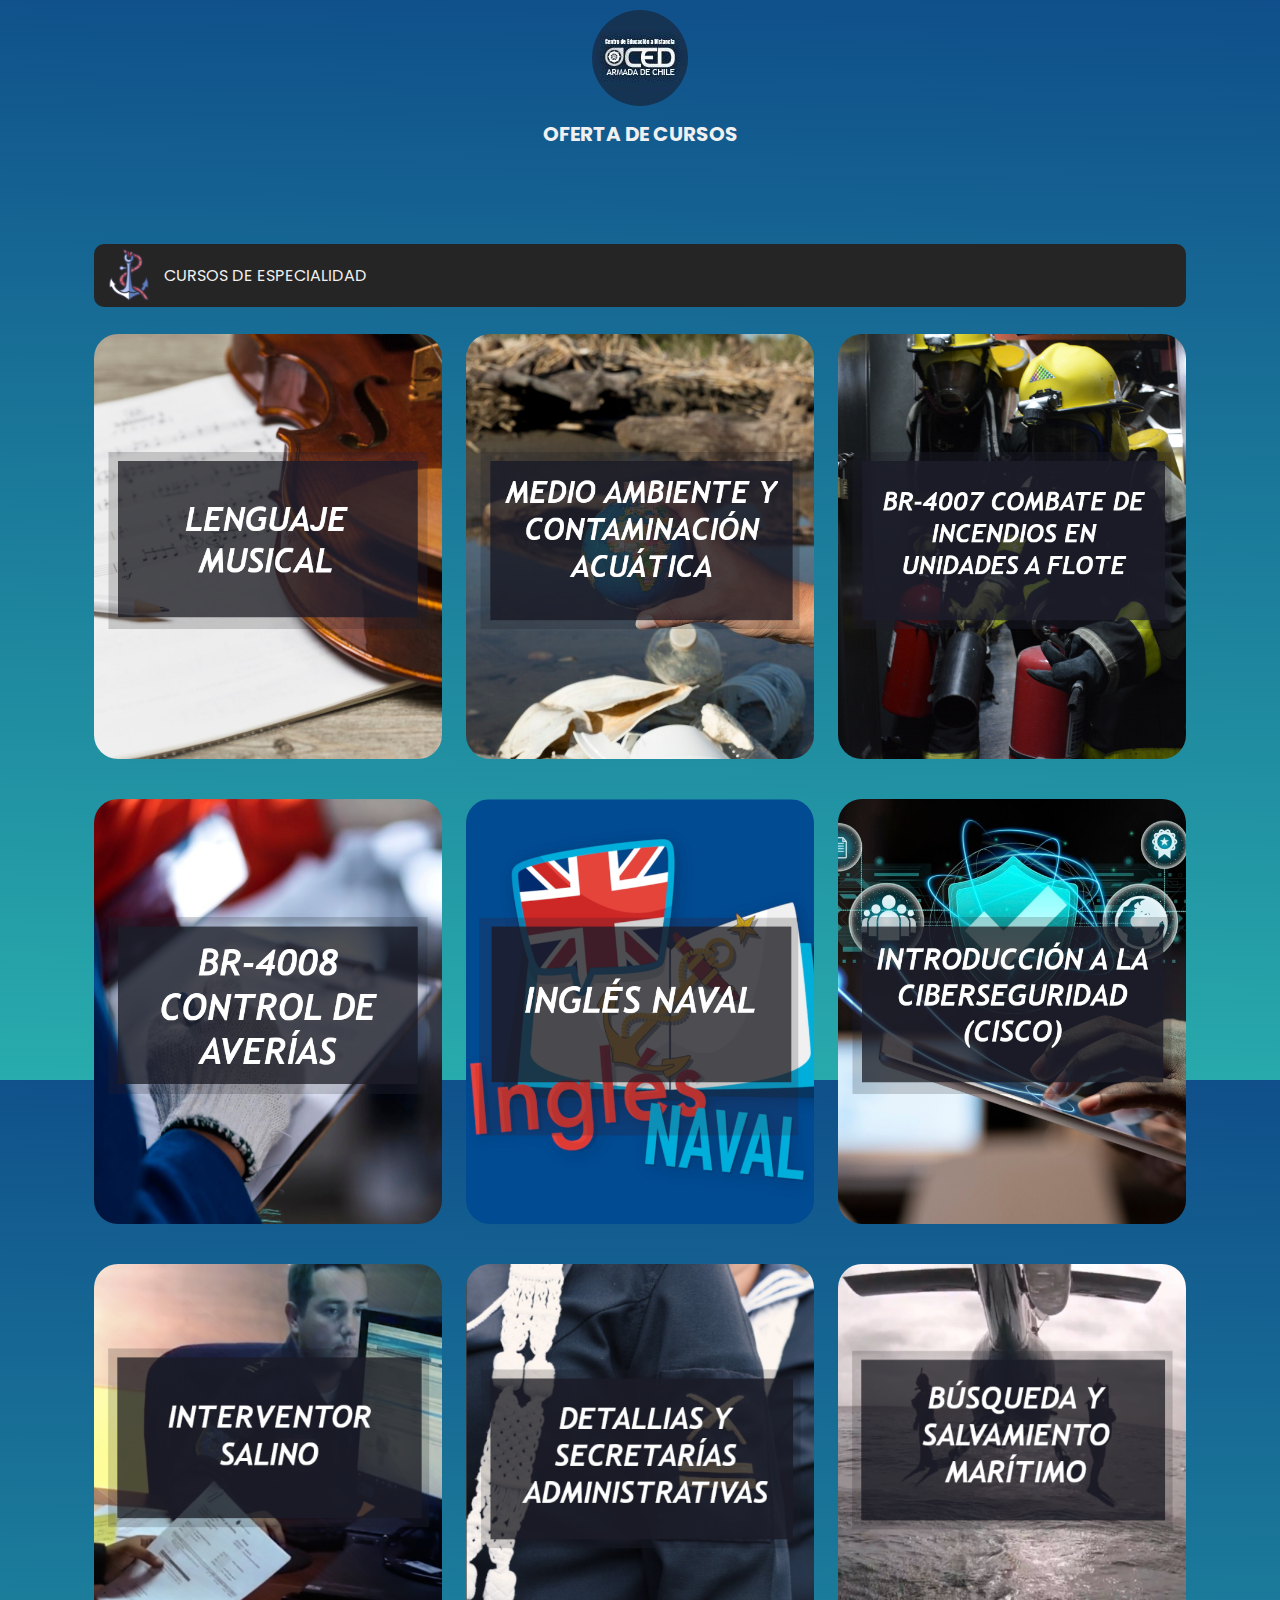
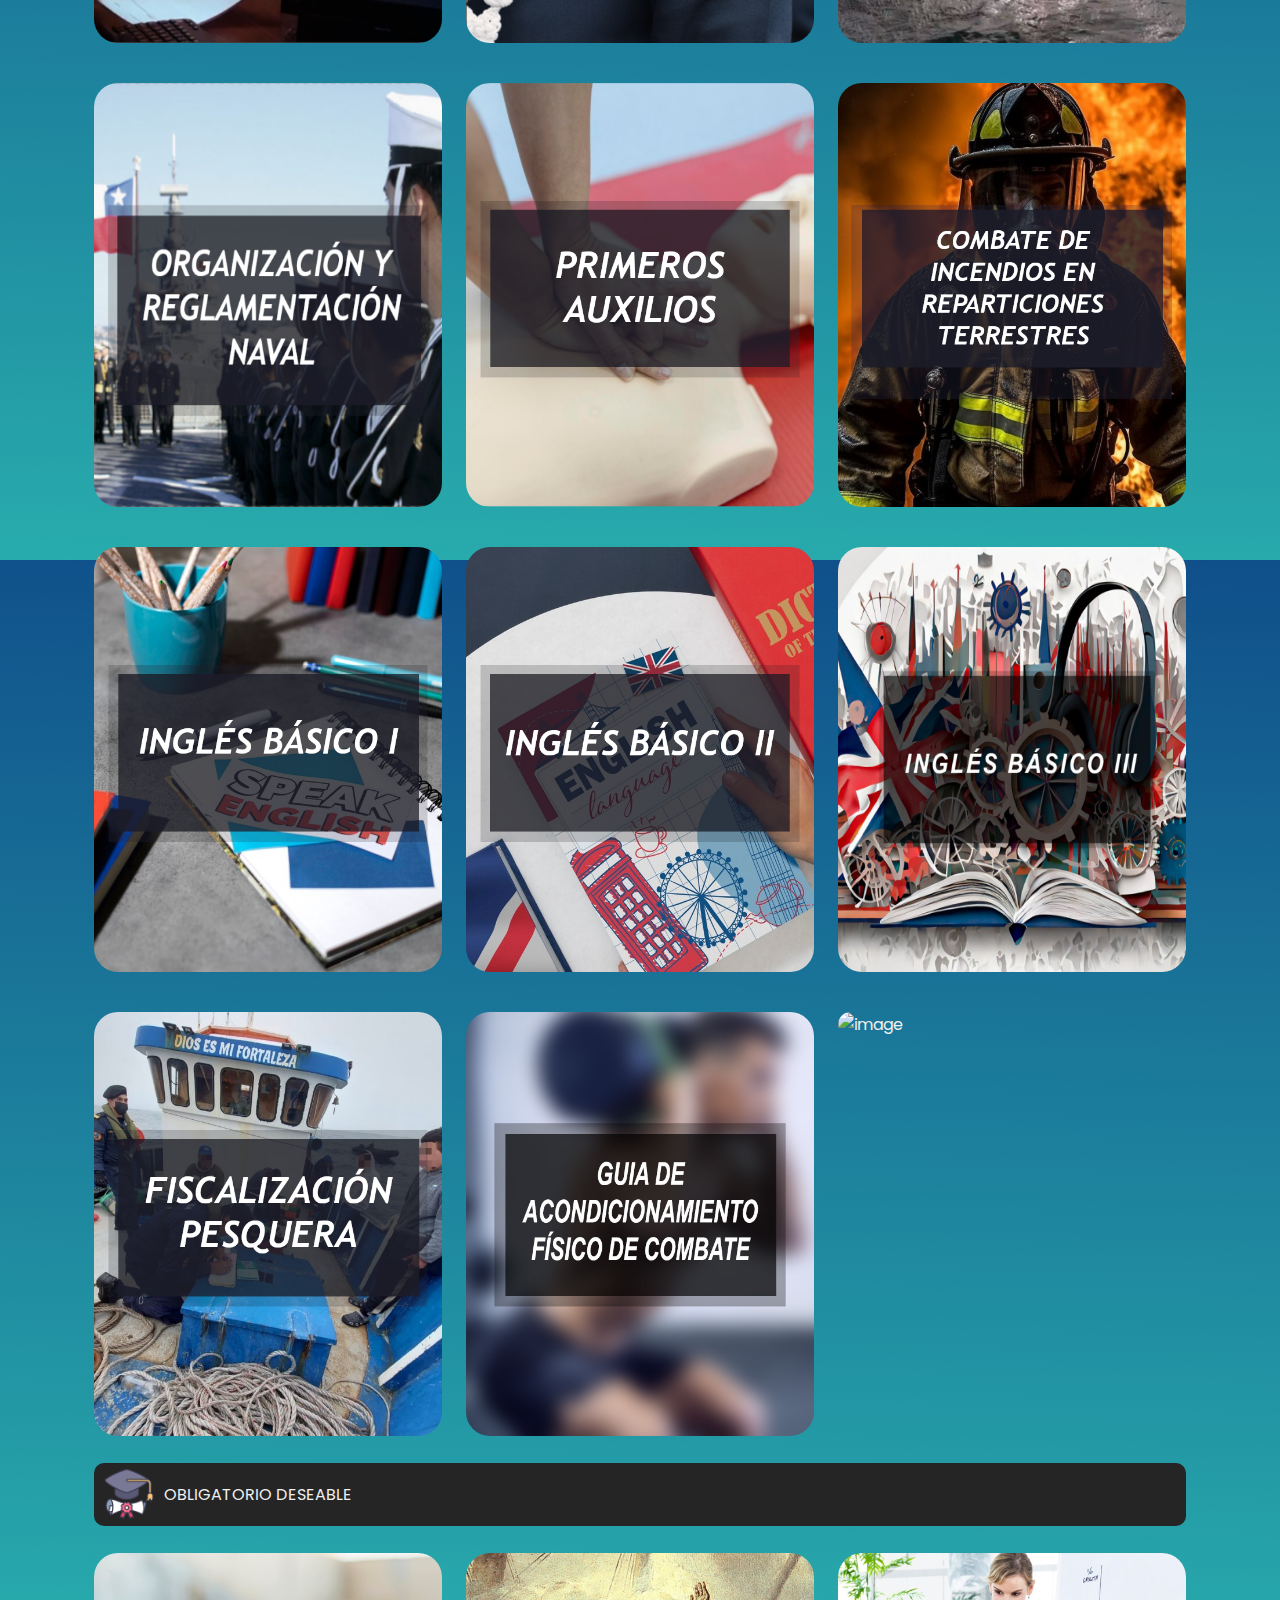
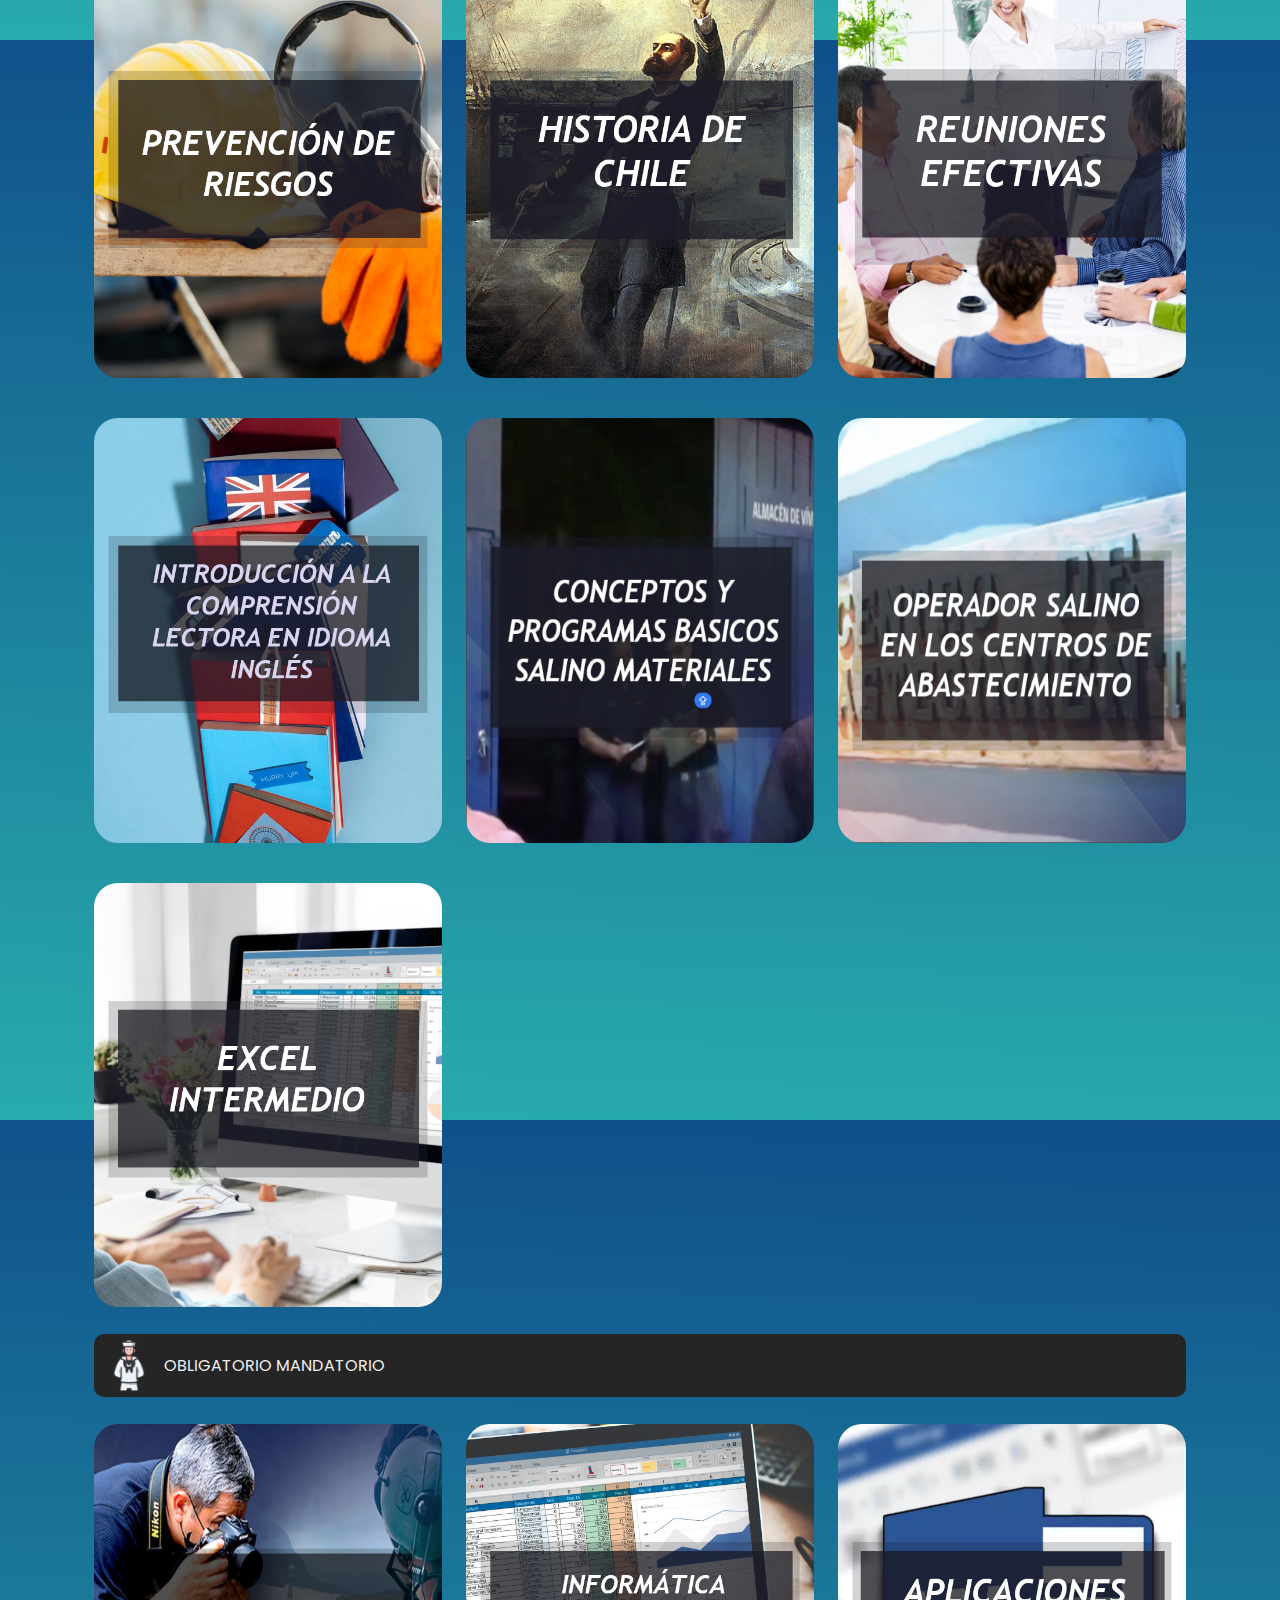
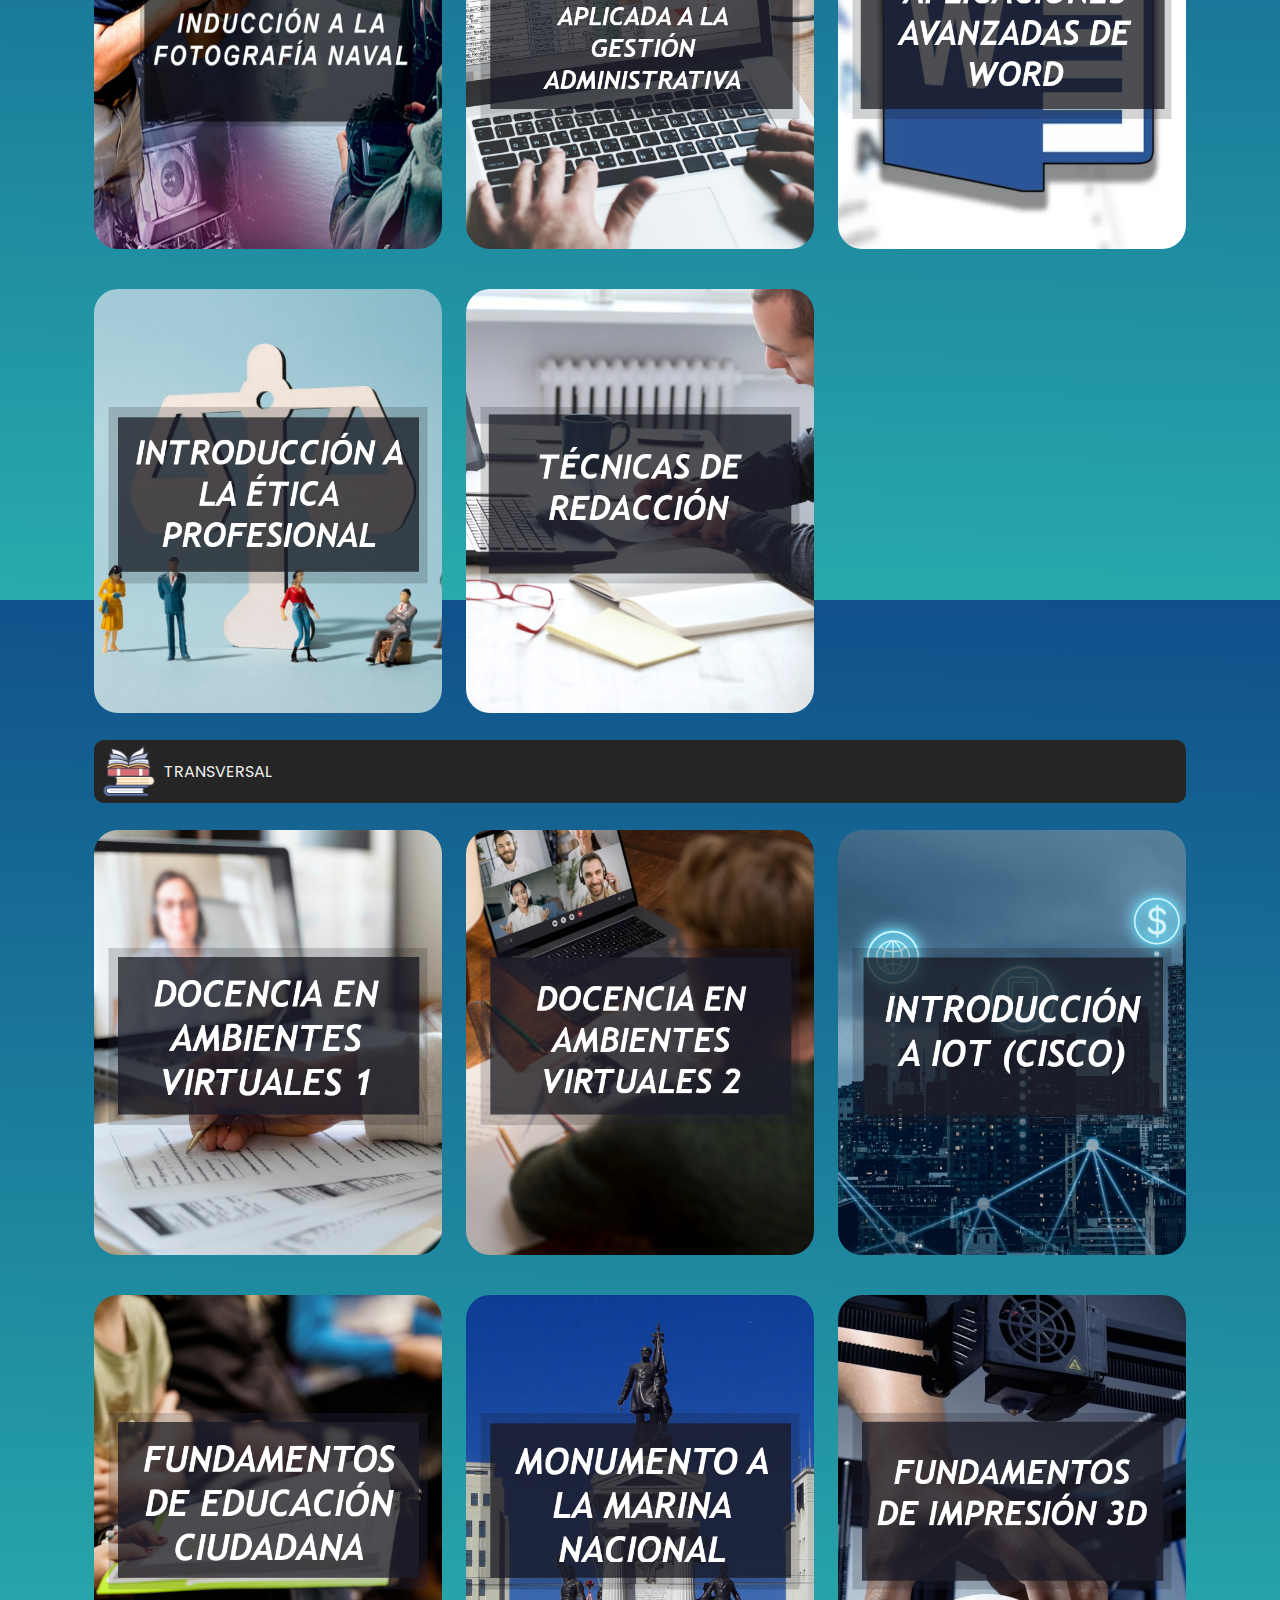
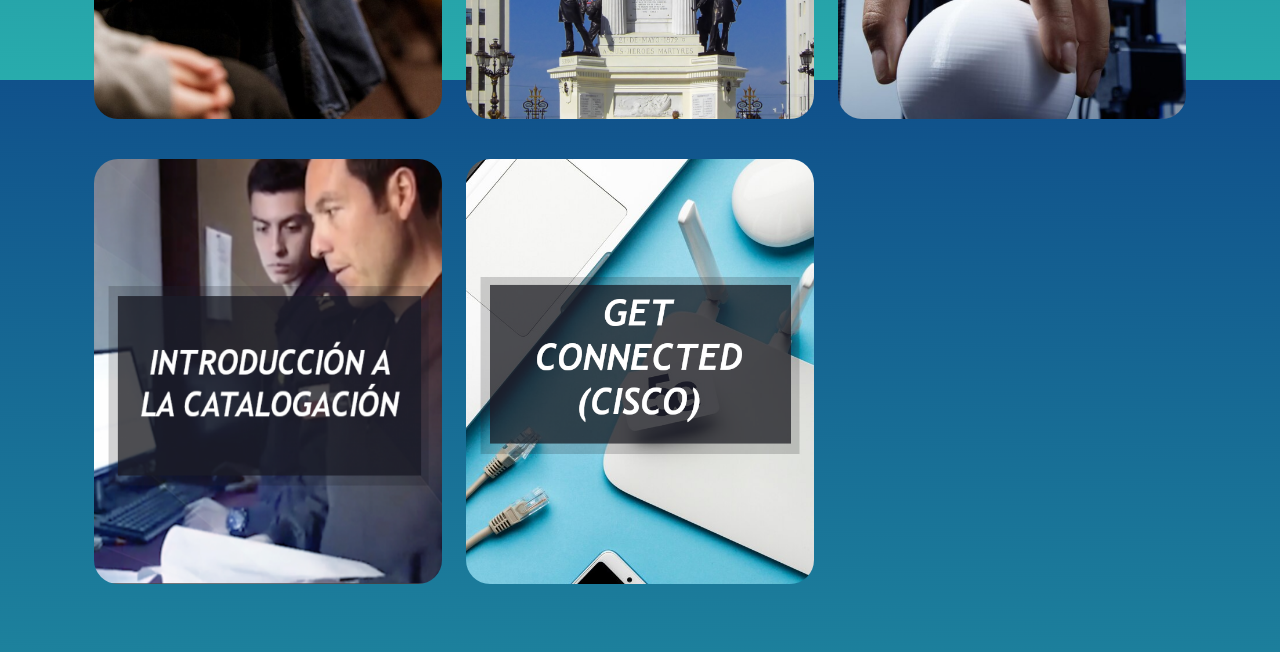
==== index.html @ 641daf4e "cambio de nombre" ====
<!DOCTYPE html>
<html lang="en">

<head>
  <meta charset="UTF-8" />
  <meta name="viewport" content="width=device-width, initial-scale=1.0" />
  <title>CED ARMADA</title>
  <link rel="stylesheet" href="estilo-cursos.css" />
  <link rel="preconnect" href="https://fonts.googleapis.com" />
  <link rel="preconnect" href="https://fonts.gstatic.com" crossorigin />
  <link href="https://fonts.googleapis.com/css2?family=Poppins&display=swap" rel="stylesheet" />
</head>

<body>
  <!-- <header>
      <a href="https://www.cedarmada.cl">
        <div class="share-button" link="https://www.cedarmada.cl">
          <img src="img/compartir.png" width="32" height="32" />
        </div>
      </a>
    </header> -->
  <div class="container">
    <div class="image-container">
      <img src="img/lOGO ced.jpeg" alt="" />
    </div>
    <h1>OFERTA DE CURSOS</h1>
  </div>

  <div class="container-2">
    <!-- ESPECIALIDAD -->
    <div class="container-titulo">
      <div class="icon">
        <img src="img/ancla512.png" />
      </div>
      <p class="titulo-curso">CURSOS DE ESPECIALIDAD</p>
    </div>
    <div class="cards-container">
      <!-- 1 -->
      <article class="card-article">
        <img src="etiquetas_tuto/lenguajemusical.png" alt="image" class="card-img">
        <div class="card-data">
          <span class="card-description">ESPECIALIDAD IM</span>
          <h2 class="card-title">Lenguaje Musical</h2>
          <span class="card-description">10 PUNTOS SPF</span>
        </div>
      </article>
      <!-- 2 -->
      <article class="card-article">
        <img src="etiquetas_auto/medioambiente_ca.png" alt="image" class="card-img">
        <div class="card-data">
          <span class="card-description">ESPECIALIDAD GENERAL</span>
          <h2 class="card-title">Medio ambiente y contaminación acuática</h2>
          <span class="card-description">20 PUNTOS SPF</span>
        </div>
      </article>
      <!-- 3 -->
      <article class="card-article">
        <img src="etiquetas_auto/br4007_combateincendio_unidadesflote.png" alt="image" class="card-img">
        <div class="card-data">
          <span class="card-description">ESPECIALIDAD GENERAL </span>
          <h2 class="card-title">BR-4007 Combate de incendios en unidades a flote</h2>
          <span class="card-description">16 PUNTOS SPF</span>
        </div>
      </article>
    </div>
    <div class="cards-container">
      <!-- 4 -->
      <article class="card-article">
        <img src="etiquetas_auto/br4008_controlaverias.png" alt="image" class="card-img">
        <div class="card-data">
          <span class="card-description">ESPECIALIDAD GENERAL</span>
          <h2 class="card-title">BR-4008 Control de Averías</h2>
          <span class="card-description">16 PUNTOS SPF</span>
        </div>
      </article>
      <!-- 5 -->
      <article class="card-article">
        <img src="etiquetas_auto/ingles_naval.png" alt="image" class="card-img">
        <div class="card-data">
          <span class="card-description">ESPECIALIDAD GENERAL</span>
          <h2 class="card-title">Inglés Naval</h2>
          <span class="card-description">06 PUNTOS SPF</span>
        </div>
      </article>
      <!-- 6 -->
      <article class="card-article">
        <img src="etiquetas_auto/cisco_introciber.png" alt="image" class="card-img">
        <div class="card-data">
          <span class="card-description">ESPECIALIDAD ELECTRÓNICA </span>
          <h2 class="card-title">Introducción a la Ciberseguridad (CISCO)</h2>
          <span class="card-description">04 PUNTOS SPF</span>
        </div>
      </article>
    </div>
    <div class="cards-container">
      <!-- 7 -->
      <article class="card-article">
        <img src="etiquetas_tuto/interventor_salino.png" alt="image" class="card-img">
        <div class="card-data">
          <span class="card-description">ESPECIALIDAD ABASTECIMIENTO</span>
          <h2 class="card-title">Interventor Salino</h2>
          <span class="card-description">12 PUNTOS SPF</span>
        </div>
      </article>
      <!-- 8 -->
      <article class="card-article">
        <img src="etiquetas_tuto/detallias.png" alt="image" class="card-img">
        <div class="card-data">
          <span class="card-description">ESPECIALIDAD GENERAL</span>
          <h2 class="card-title">Detallías y secretarías administrativas</h2>
          <span class="card-description">16 PUNTOS SPF</span>
        </div>
      </article>
      <!-- 9 -->
      <article class="card-article">
        <img src="etiquetas_tuto/busqueda_y_salvamento.png" alt="image" class="card-img">
        <div class="card-data">
          <span class="card-description">ESPECIALIDAD GENERAL </span>
          <h2 class="card-title">Búsqueda y salvamento marítimo</h2>
          <span class="card-description">20 PUNTOS SPF</span>
        </div>
      </article>
    </div>
    <div class="cards-container">
      <!-- 10 -->
      <article class="card-article">
        <img src="etiquetas_tuto/org_y_reg_naval.png" alt="image" class="card-img">
        <div class="card-data">
          <span class="card-description">ESPECIALIDAD GENERAL</span>
          <h2 class="card-title">Organización y reglamentación naval</h2>
          <span class="card-description">16 PUNTOS SPF</span>
        </div>
      </article>
      <!-- 11 -->
      <article class="card-article">
        <img src="etiquetas_auto/primeros_aux.png" alt="image" class="card-img">
        <div class="card-data">
          <span class="card-description">ESPECIALIDAD GENERAL</span>
          <h2 class="card-title">Primeros Auxilios</h2>
          <span class="card-description">16 PUNTOS SPF</span>
        </div>
      </article>
      <!-- 12 -->
      <article class="card-article">
        <img src="etiquetas_auto/combateinc_repterr.png" alt="image" class="card-img">
        <div class="card-data">
          <span class="card-description">ESPECIALIDAD GENERAL </span>
          <h2 class="card-title">COMBATE DE INCENDIOS EN REPARTICIONES</h2>
          <span class="card-description">16 PUNTOS SPF</span>
        </div>
      </article>
    </div>
    <div class="cards-container">
      <!-- 13 -->
      <article class="card-article">
        <img src="etiquetas_auto/ingles_basico1.png" alt="image" class="card-img">
        <div class="card-data">
          <span class="card-description">ESPECIALIDAD GENERAL</span>
          <h2 class="card-title">Inglés Básico I (English on the go 1)</h2>
          <span class="card-description">10 PUNTOS SPF</span>
        </div>
      </article>
      <!-- 14 -->
      <article class="card-article">
        <img src="etiquetas_auto/ingles_basico2.png" alt="image" class="card-img">
        <div class="card-data">
          <span class="card-description">ESPECIALIDAD GENERAL</span>
          <h2 class="card-title">Inglés Básico II (English on the go 3)</h2>
          <span class="card-description">10 PUNTOS SPF</span>
        </div>
      </article>
      <!-- 15 -->
      <article class="card-article">
        <img src="etiquetas_tuto/ingles-basico3.jpg" alt="image" class="card-img">
        <div class="card-data">
          <span class="card-description">ESPECIALIDAD GENERAL</span>
          <h2 class="card-title">Inglés Básico III (English on the go 3)</h2>
          <span class="card-description">12 PUNTOS SPF</span>
        </div>
      </article>
    </div>
    <div class="cards-container">
      <!-- 16 -->
      <article class="card-article">
        <img src="etiquetas_auto/fiscalizacion_pesquera.png" alt="image" class="card-img">
        <div class="card-data">
          <span class="card-description">ESPECIALIDAD GENERAL</span>
          <h2 class="card-title">Fiscalización pesquera</h2>
          <span class="card-description">10 PUNTOS SPF</span>
        </div>
      </article>
      <!-- 17 -->
      <article class="card-article">
        <img src="etiquetas_tuto/afcombat.jpeg" alt="image" class="card-img">
        <div class="card-data">
          <span class="card-description">ESPECIALIDAD GENERAL</span>
          <h2 class="card-title">Guía de acondicionamiento físico de combate</h2>
          <span class="card-description">16 PUNTOS SPF</span>
        </div>
      </article>
      <!-- 18 -->
      <article class="card-article">
        <img src="" alt="image" class="card-img">
        <div class="card-data">
          <span class="card-description">ESPECIALIDAD IM</span>
          <h2 class="card-title">Iniciación a la armonía</h2>
          <span class="card-description">20 PUNTOS SPF</span>
        </div>
      </article>
    </div>

    <!-- OBLIGATORIO DESEABLE  -->
    <div class="container-titulo">
      <div class="icon">
        <img src="img/graduado512.png" />
      </div>
      <p class="titulo-curso">OBLIGATORIO DESEABLE</p>
    </div>
    <div class="cards-container">
      <!-- 1 -->
      <article class="card-article">
        <img src="etiquetas_tuto/prev_riesgos.png" alt="image" class="card-img">
        <div class="card-data">
          <span class="card-description">OBD</span>
          <h2 class="card-title">Prevención de Riesgos</h2>
          <span class="card-description">20 PUNTOS SPF (HASTA PROMOCIÓN 2015). 08 PUNTOS (A CONTAR PROMOCIÓN 2016)</span>
        </div>
      </article>
      <!-- 2 -->
      <article class="card-article">
        <img src="etiquetas_auto/historia.png" alt="image" class="card-img">
        <div class="card-data">
          <span class="card-description">OBD</span>
          <h2 class="card-title">Historia de Chile</h2>
          <span class="card-description">07 PUNTOS SPF</span>
        </div>
      </article>
      <!-- 3 -->
      <article class="card-article">
        <img src="etiquetas_auto/reuniones_efectivas.png" alt="image" class="card-img">
        <div class="card-data">
          <span class="card-description">OBD </span>
          <h2 class="card-title">Reuniones efectivas</h2>
          <span class="card-description">03 PUNTOS SPF</span>
        </div>
      </article>
    </div>
    <div class="cards-container">
      <!-- 4 -->
      <article class="card-article">
        <img src="etiquetas_auto/intro_ingles.png" alt="image" class="card-img">
        <div class="card-data">
          <span class="card-description">OBD</span>
          <h2 class="card-title">Introducción a la comprensión lectora en inglés </h2>
          <span class="card-description">04 PUNTOS SPF</span>
        </div>
      </article>
      <!-- 5 -->
      <article class="card-article">
        <img src="etiquetas_tuto/conceptos_y_programas_salino.png" alt="image" class="card-img">
        <div class="card-data">
          <span class="card-description">OBD</span>
          <h2 class="card-title">Conceptos y programas básicos salino materiales</h2>
          <span class="card-description">12 PUNTOS SPF</span>
        </div>
      </article>
      <!-- 6 -->
      <article class="card-article">
        <img src="etiquetas_tuto/operador_salino.png" alt="image" class="card-img">
        <div class="card-data">
          <span class="card-description">OBD </span>
          <h2 class="card-title">Operador salino en los centros de abastecimiento</h2>
          <span class="card-description">12 PUNTOS SPF</span>
        </div>
      </article>
    </div>
    <div class="cards-container">
      <!-- 7 -->
      <article class="card-article">
        <img src="etiquetas_tuto/excel_intermedio.png" alt="image" class="card-img">
        <div class="card-data">
          <span class="card-description">OBD</span>
          <h2 class="card-title">Aplicaciones de excel intermedio </h2>
          <span class="card-description">07 PUNTOS SPF</span>
        </div>
      </article>
    </div>

    <!-- OBLIGATORIO MANDATORIO -->
    <div class="container-titulo">
      <div class="icon">
        <img src="img/armada.png" />
      </div>
      <p class="titulo-curso">OBLIGATORIO MANDATORIO</p>
    </div>
    <div class="cards-container">
      <!-- 1 -->
      <article class="card-article">
        <img src="etiquetas_tuto/induccion-foto-naval.jpg" alt="image" class="card-img">
        <div class="card-data">
          <span class="card-description">OBLIGATORIO MANDATORIO</span>
          <h2 class="card-title">Inducción a la fotografía naval</h2>
          <span class="card-description">06 PUNTOS SPF</span>
        </div>
      </article>
      <!-- 2 -->
      <article class="card-article">
        <img src="etiquetas_tuto/informaticap_gesadm.png" alt="image" class="card-img">
        <div class="card-data">
          <span class="card-description">OBLIGATORIO MANDATORIO</span>
          <h2 class="card-title">Informática aplicada a la gestión administrativa</h2>
          <span class="card-description">35 PUNTOS (HASTA PROMOCIÓN 2015).<br> 10 PUNTOS (A CONTAR PROMOCIÓN 2016)</span>
        </div>
      </article>
      <!-- 3 -->
      <article class="card-article">
        <img src="etiquetas_tuto/ap_word.png" alt="image" class="card-img">
        <div class="card-data">
          <span class="card-description">OBLIGATORIO MANDATORIO</span>
          <h2 class="card-title">Aplicaciones avanzadas de word</h2>
          <span class="card-description">80 PUNTOS (HASTA PROMOCIÓN 2015).<br> 10 PUNTOS (A CONTAR PROMOCIÓN 2016)</span>
        </div>
      </article>
    </div>
    <div class="cards-container">
      <!-- 4 -->
      <article class="card-article">
        <img src="etiquetas_tuto/intro_etica.png" alt="image" class="card-img">
        <div class="card-data">
          <span class="card-description">OBLIGATORIO MANDATORIO</span>
          <h2 class="card-title">Introducción a la ético profesional</h2>
          <span class="card-description">06 PUNTOS SPF</span>
        </div>
      </article>
      <!-- 5 -->
      <article class="card-article">
        <img src="etiquetas_tuto/tec_red.png" alt="image" class="card-img">
        <div class="card-data">
          <span class="card-description">OBLIGATORIO MANDATORIO</span>
          <h2 class="card-title">Técnicas de redacción</h2>
          <span class="card-description">20 PUNTOS</span>
        </div>
      </article>
    </div>

    <!-- TRANSVERSAL -->

    <div class="container-titulo">
      <div class="icon">
        <img src="img/libros512.png" />
      </div>
      <p class="titulo-curso">TRANSVERSAL</p>
    </div>
    <div class="cards-container">
      <!-- 1 -->
      <article class="card-article">
        <img src="etiquetas_tuto/docencia1.png" alt="image" class="card-img">
        <div class="card-data">
          <span class="card-description">TRANSVERSAL</span>
          <h2 class="card-title">Docencia en ambientes virtuales nivel 1 </h2>
          <span class="card-description">03 PUNTOS SPF</span>
        </div>
      </article>
      <!-- 2 -->
      <article class="card-article">
        <img src="etiquetas_tuto/docencia2.png" alt="image" class="card-img">
        <div class="card-data">
          <span class="card-description">TRANSVERSAL</span>
          <h2 class="card-title">Docencia en ambientes virtuales nivel 2 </h2>
          <span class="card-description">03 PUNTOS SPF</span>
        </div>
      </article>
      <!-- 3 -->
      <article class="card-article">
        <img src="etiquetas_auto/intro_iot.png" alt="image" class="card-img">
        <div class="card-data">
          <span class="card-description">TRANSVERSAL</span>
          <h2 class="card-title">Internet de las cosas - IOT (CISCO)</h2>
          <span class="card-description">03 PUNTOS SPF</span>
        </div>
      </article>
    </div>
    <div class="cards-container">
      <!-- 4 -->
      <article class="card-article">
        <img src="etiquetas_auto/fund_educciudadana.png" alt="image" class="card-img">
        <div class="card-data">
          <span class="card-description">TRANSVERSAL</span>
          <h2 class="card-title">Fundamentos educación ciudadana</h2>
          <span class="card-description">06 PUNTOS SPF</span>
        </div>
      </article>
      <!-- 5 -->
      <article class="card-article">
        <img src="etiquetas_auto/monumento_marinanacional.png" alt="image" class="card-img">
        <div class="card-data">
          <span class="card-description">TRANSVERSAL</span>
          <h2 class="card-title">Monumento a la marina nacional (TOUR 360º)</h2>
          <span class="card-description">05 PUNTOS SPF</span>
        </div>
      </article>
      <!-- 6 -->
      <article class="card-article">
        <img src="etiquetas_auto/fund_imp3d.png" alt="image" class="card-img">
        <div class="card-data">
          <span class="card-description">TRANSVERSAL</span>
          <h2 class="card-title">Fundamentos de impresión 3D</h2>
          <span class="card-description">06 PUNTOS SPF</span>
        </div>
      </article>
    </div>
    <div class="cards-container">
      <!-- 7 -->
      <article class="card-article">
        <img src="etiquetas_tuto/intro_catalog.png" alt="image" class="card-img">
        <div class="card-data">
          <span class="card-description">TRANSVERSAL</span>
          <h2 class="card-title">Introducción a la catalogación</h2>
          <span class="card-description">12 PUNTOS SPF</span>
        </div>
      </article>
      <!-- 8 -->
      <article class="card-article">
        <img src="etiquetas_auto/getconnected.png" alt="image" class="card-img">
        <div class="card-data">
          <span class="card-description">TRANSVERSAL</span>
          <h2 class="card-title">GET CONNECTED (CISCO)</h2>
          <span class="card-description">04 PUNTOS SPF</span>
        </div>
      </article>
    </div>

  </div>
  <!-- contact container -->
  <!-- <div class="contact-container"> -->
  <!-- whatsapp button -->
  <!-- <div class="contact-btn-container">
        <a
          href="https://wa.me/+56988888888"
          target="_blank"
          class="contact-button"
          ><img src="img/whatsapp-icon.png" width="42" height="42"
        /></a>
      </div> -->
  <!-- phone button -->
  <!-- <div class="contact-btn-container">
        <a href="mailto:soportecedarmada@gmail.com" class="contact-button"
          ><img src="img/correo.png" width="42" height="42"
        /></a>
      </div> -->
  <!-- email button -->
  <!-- <div class="contact-btn-container">
        <a href="tel:+56322848262" class="contact-button"
          ><img src="img/llamada.png" width="42" height="42"
        /></a>
      </div>-->


</body>

</html>
---- estilo-cursos.css ----
/* VARIABLES CSS */
:root {
  /* COLORES */
  /* Modo de colores HSL(hue, saturation, lightness) */
  --first-color: hsl(82, 60%, 28%);
  --title-color: hsl(0, 0%, 15%);
  --text-color: hsl(0, 0%, 35%);
  --body-color: hsl(0, 0%, 95%);
  --container-color: hsl(0, 0%, 100%);

  /* Tipografía y fuentes */
  /* .5rem = 8px / 1rem = 16px */
  --body-font: "Poppins", sans-serif;
  --h2-font-size: 1.25rem;
  --small-font-size: .813rem;
}


body {
  display: flex;
  margin: 0;
  padding: 0;
  background-image: url(img/background.png);
  color: rgb(240, 240, 240);
  /* background-color: #1D1842; */
  /* color: var(--text-color); */
  align-items: center;
  flex-direction: column;
  font-family: var(--body-font);
  width: 100vw;
  font-weight: 400;
  font-style: normal;
}

header {
  width: 95%;
  max-width: 788px;
  display: flex;
  justify-content: flex-end;
  padding: 12px;
  margin-top: 15px;
}

.container {
  width: 91%;
  max-width: 680px;
  margin: 10px;
  display: flex;
  flex-direction: column;
  align-items: center;
}

h1 {
  font-size: 20px;
  margin-bottom: 30px;
}

.image-container {
  height: 96px;
  width: 96px;
  border-radius: 48px;
  overflow: hidden;
}

.image-container img {
  height: 100%;
}

.icon img {
  margin: 4px 8px;
  width: 54px;
  height: 54px;
}

.container-titulo {
  width: 100%;
  height: 7vh;
  background-color: rgb(37, 37, 37);
  margin: 7px;
  border-radius: 10px;
  display: flex;
}

.container-titulo .titulo-curso {
  align-self: center;
}

/* CONTAINER DE CURSOS */

.container-2 {
  display: grid;
  place-items: center;
  margin-inline: 1.5rem;
  padding-block: 3rem;
}

.cards-container{
  display: grid;
  row-gap: 3.5rem;
  margin-bottom: 1.25rem;
  margin-top: 1.25rem;
}

.card-article{
  position: relative;
  overflow: hidden;
}

.card-img{
  height: 100%;
  width: 328px;
  border-radius: 1.5rem;
}

.card-data {
  width: 280px;
  background-color: var(--container-color);
  padding: 1.5rem 2rem;
  box-shadow: 0 8px 24px hsla(0, 0%, 0%, .15);
  border-radius: 1rem;
  position: absolute;
  bottom: -9rem;
  left: 0;
  right: 0;
  margin-inline: auto;
  opacity: 0;
  transition: opacity 1s 1s;
}

.card-description{
  display: block;
  font-size: var(--small-font-size);
  margin-bottom: .25rem;
  color: var(--title-color);
}

.card-title{
  font-size: var(--h2-font-size);
  font-weight: 500;
  color: var(--title-color);
  margin-bottom: .75 rem;
}

/* Animaciones en el nombre de las cartas */
/* Es CSS puro, no debería haber problemas en intranet */

.card-article:hover .card-data{
  animation: show-data 1s forwards;
  opacity: 1;
  transition: opacity .3s;
}

.card-article:hover {
  animation: remove-overflow 2s forwards;
}

.card-article:not(:hover) {
  animation: show-overflow 2s forwards;
}

.card-article:not(:hover) .card-data{
  animation: remove-data 1s forwards;
}

/* Animaciones de las Cartas */
@keyframes show-data{
  50%{
    transform: translateY(-10rem);
  }
  100%{
    transform: translateY(-7rem);
  }
}

@keyframes remove-overflow{
  to{
    overflow: initial;
  }
}

@keyframes remove-data{
  0%{
    transform: translateY(-7rem);
  }
  50%{
    transform: translateY(-10rem);
  }
  100%{
    transform: translateY(.5rem);
  }
}

@keyframes show-overflow{
  0%{
    overflow: initial;
    pointer-events: none;
  }
  50%{
    overflow: hidden;
  }
}

/* BREAKPOINTS */

/* para dispositivos pequeños */
@media screen and (max-width: 340px) {
  .container-2{
    margin-inline: 1rem;
  }

  .card-data{
    width: 250px;
    padding: 1rem;
  }
}
/* para dispositivos medianos */
@media screen and (min-width: 768px) {
  .cards-container {
    grid-template-columns: repeat(2, 1fr);
    column-gap: 1.5rem;
  }
}

/* para dispositivos grandes */
@media screen and (min-width: 1120px) {
  /* .container-2{
     height: 100vh;
  } */
  .cards-container {
    grid-template-columns: repeat(3, 1fr);
  }
  .card-img{
    width: 348px;
  }
  .card-data{
    width: 280px;
    padding-inline: 2.5rem;
  }
}
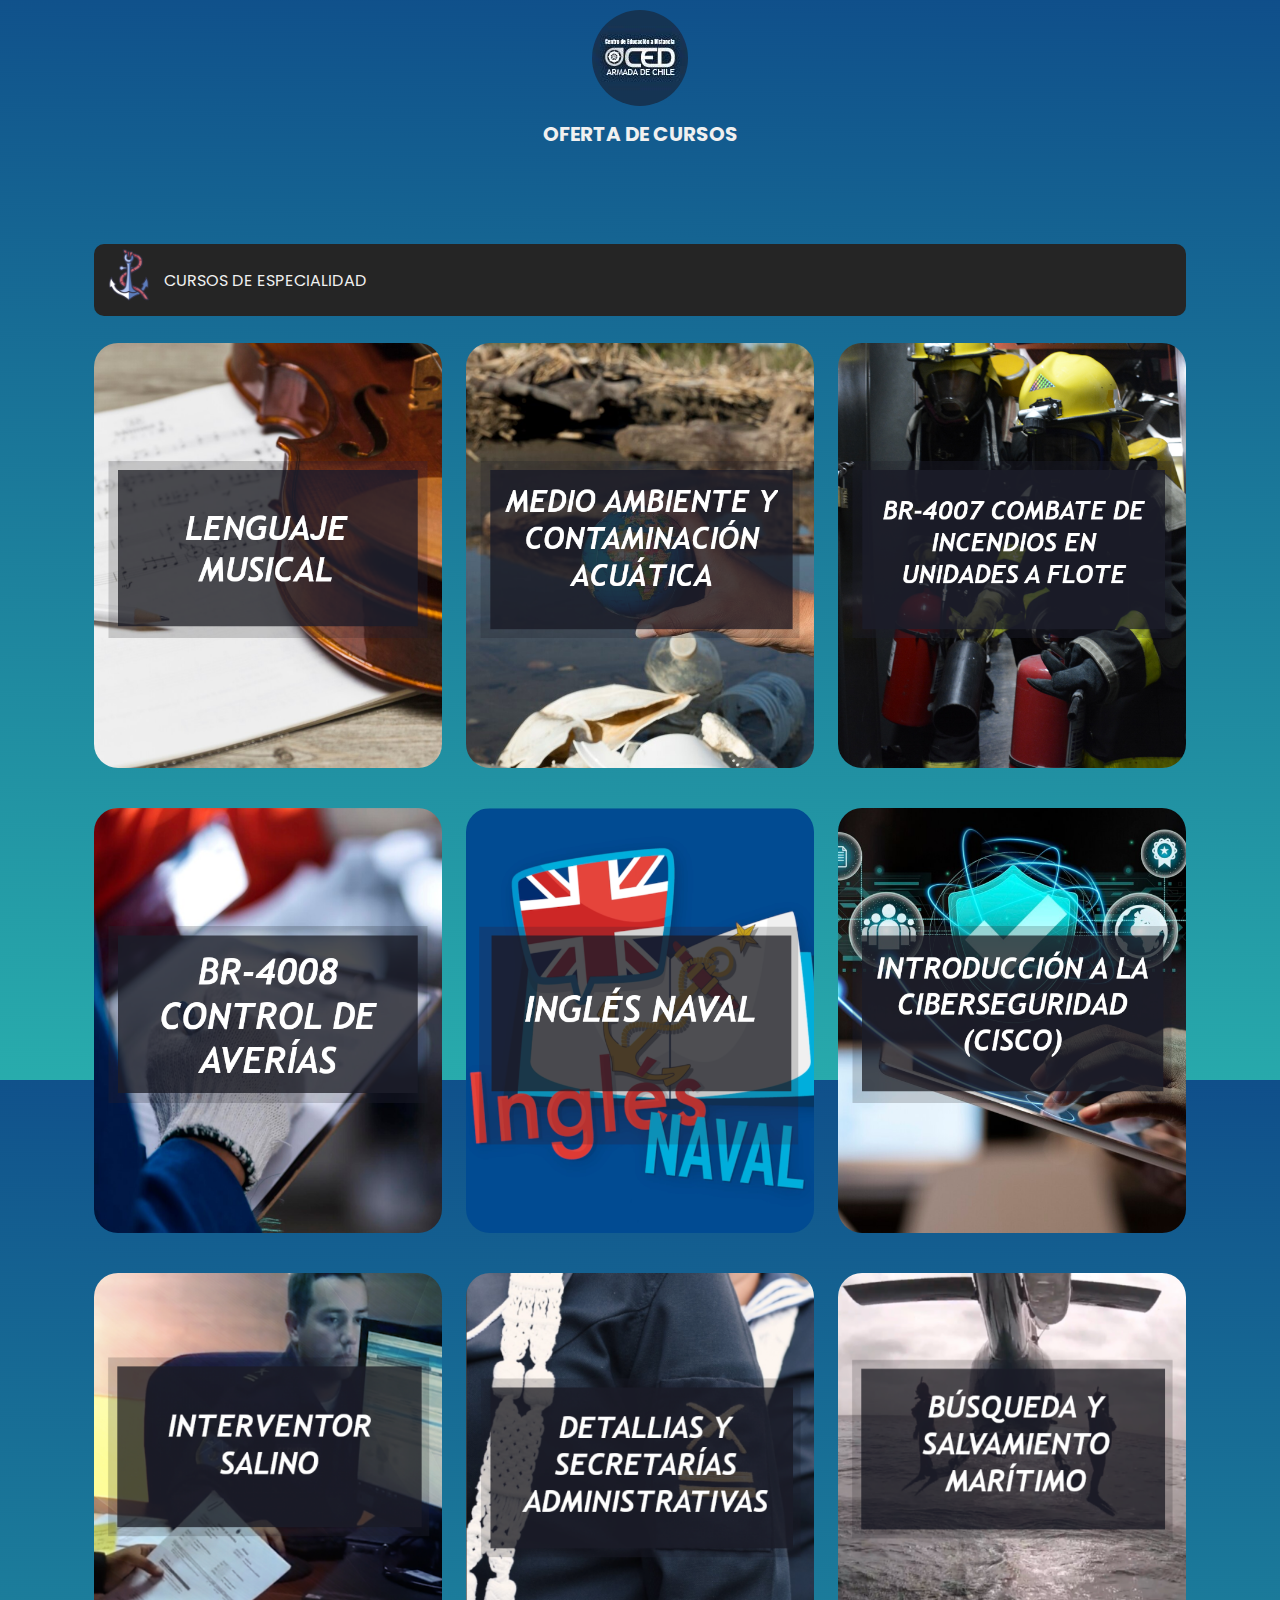
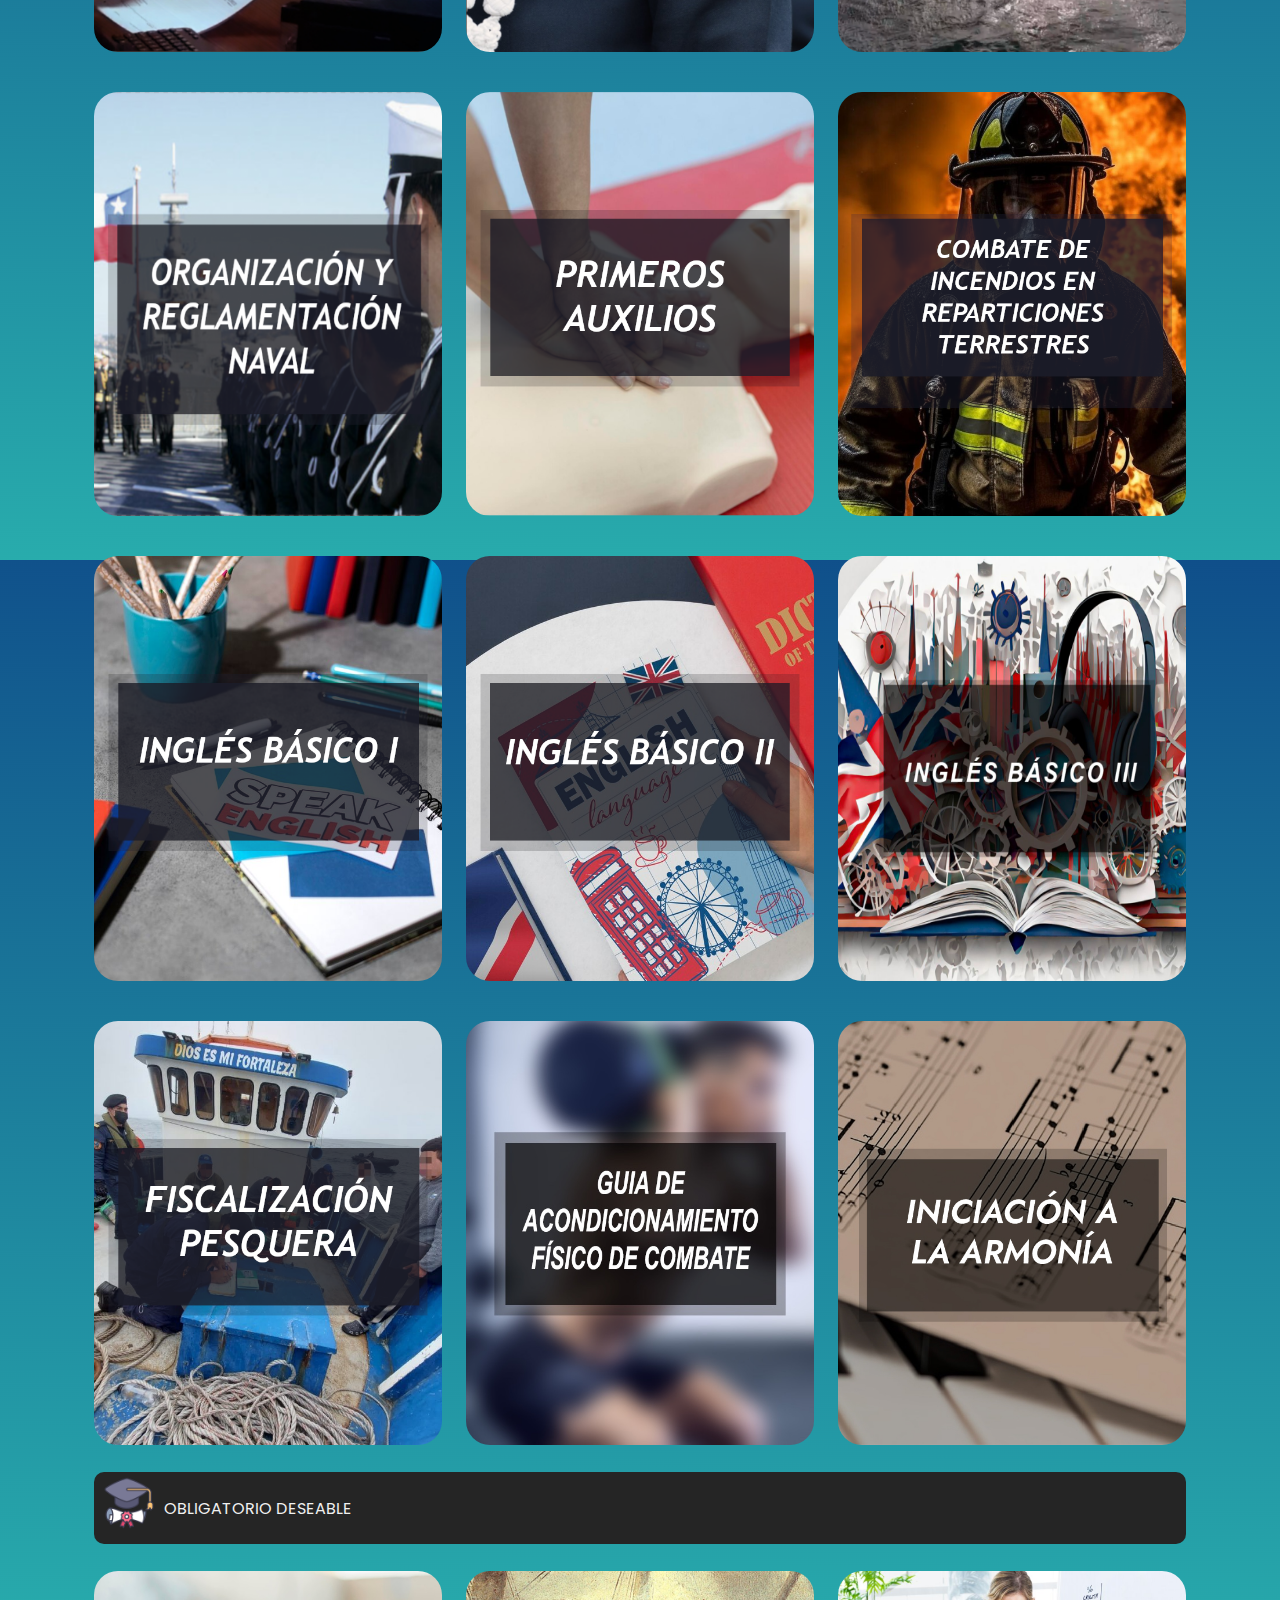
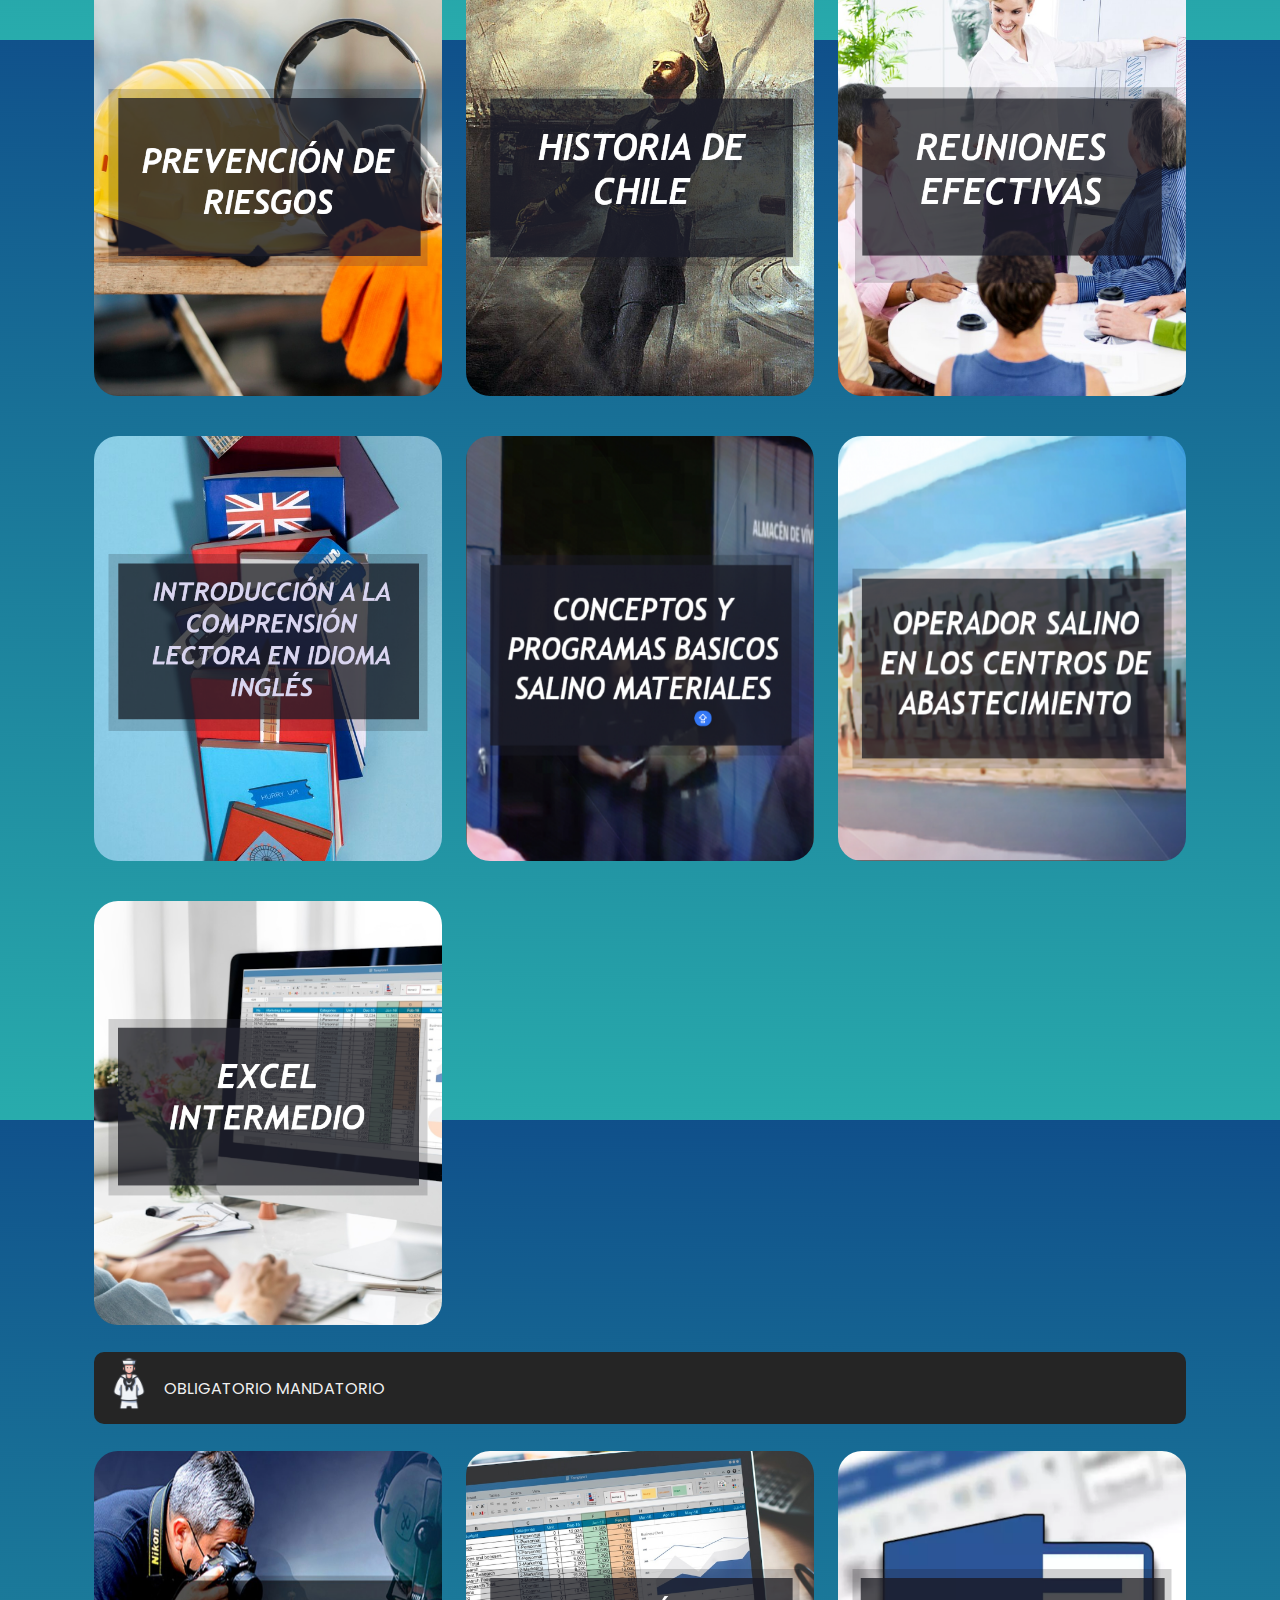
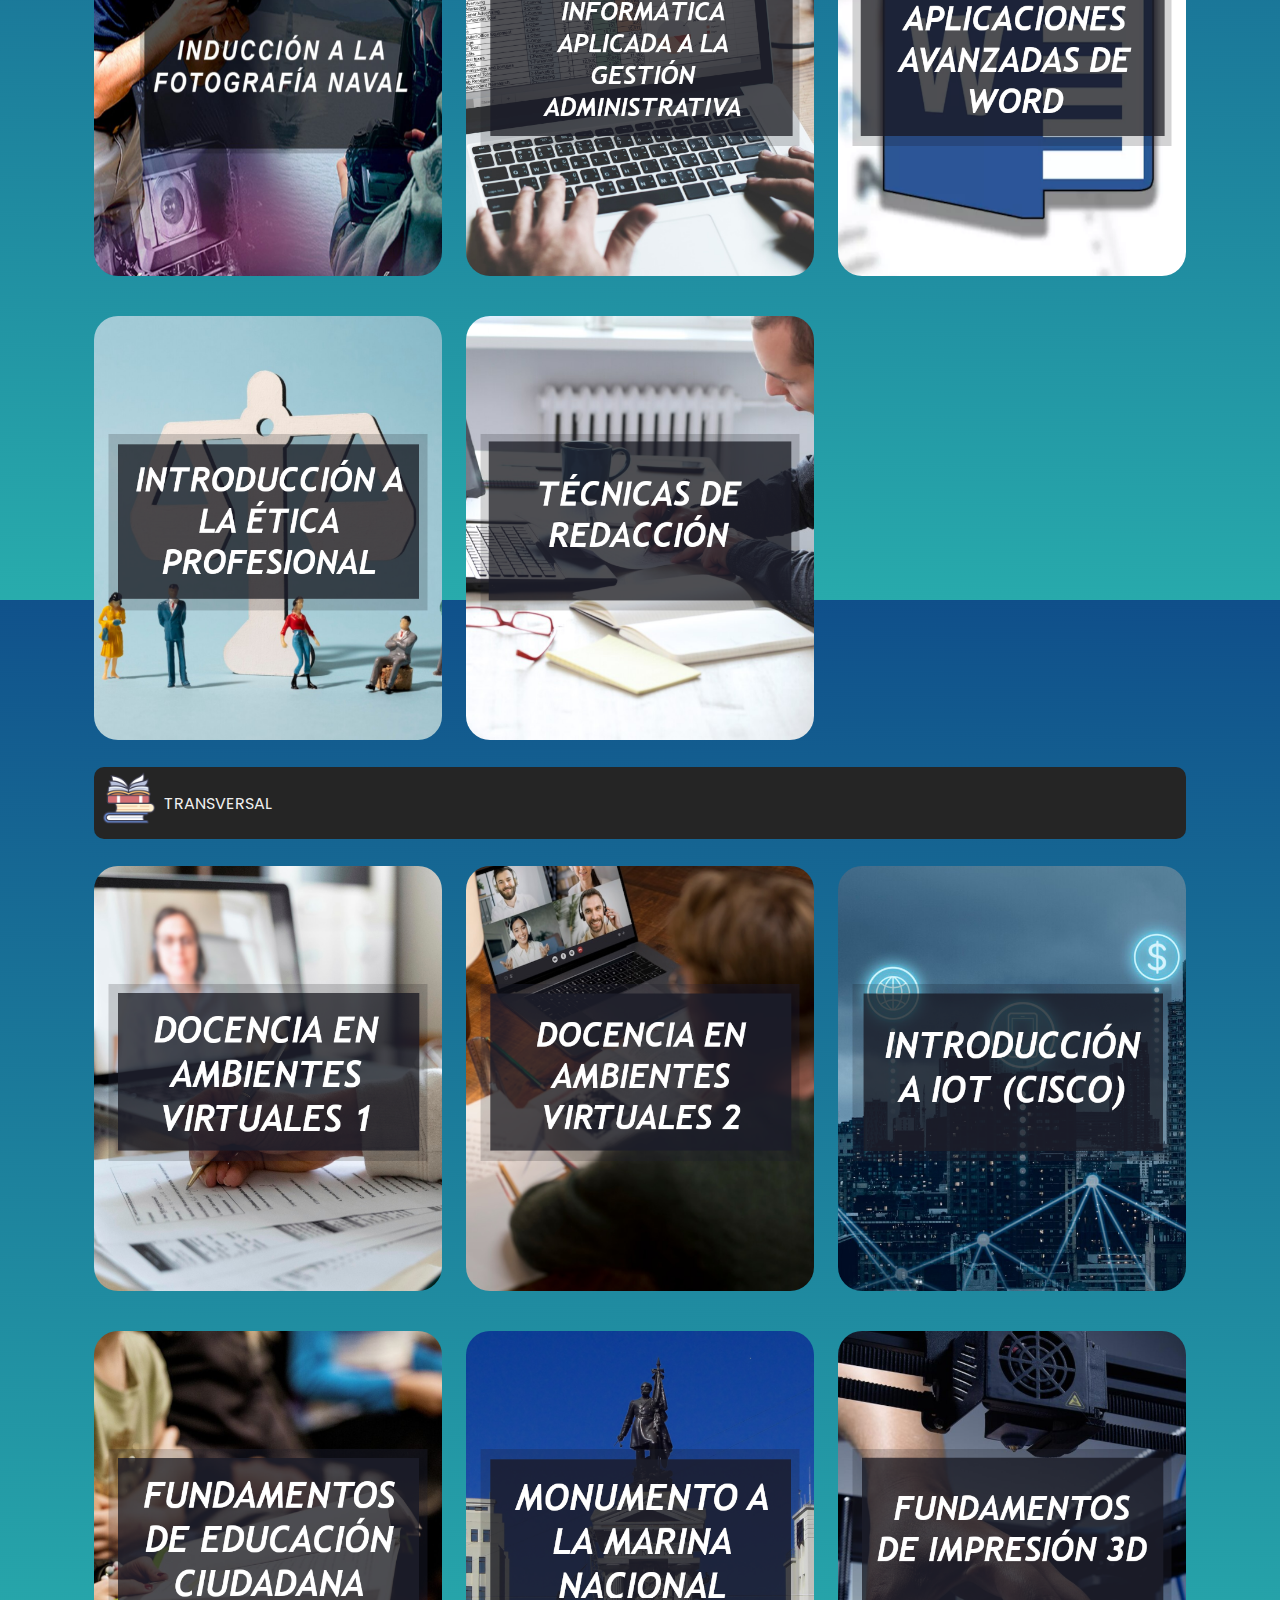
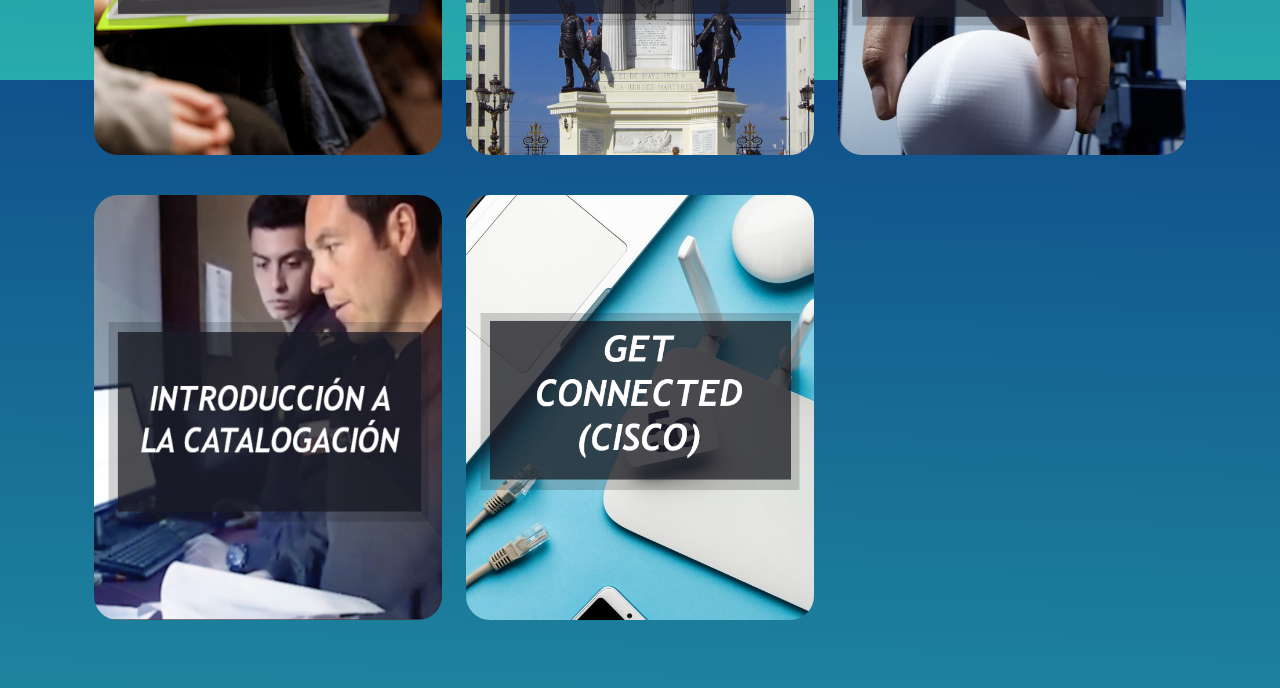
==== commit caea5b17: "add new img" ====
--- a/index.html
+++ b/index.html
@@ -200,7 +200,7 @@
       </article>
       <!-- 18 -->
       <article class="card-article">
-        <img src="" alt="image" class="card-img">
+        <img src="etiquetas_tuto/INICIACION_ARMONIA.jpg" alt="image" class="card-img">
         <div class="card-data">
           <span class="card-description">ESPECIALIDAD IM</span>
           <h2 class="card-title">Iniciación a la armonía</h2>
--- a/estilo-cursos.css
+++ b/estilo-cursos.css
@@ -74,7 +74,7 @@
 
 .container-titulo {
   width: 100%;
-  height: 7vh;
+  height: 8vh;
   background-color: rgb(37, 37, 37);
   margin: 7px;
   border-radius: 10px;
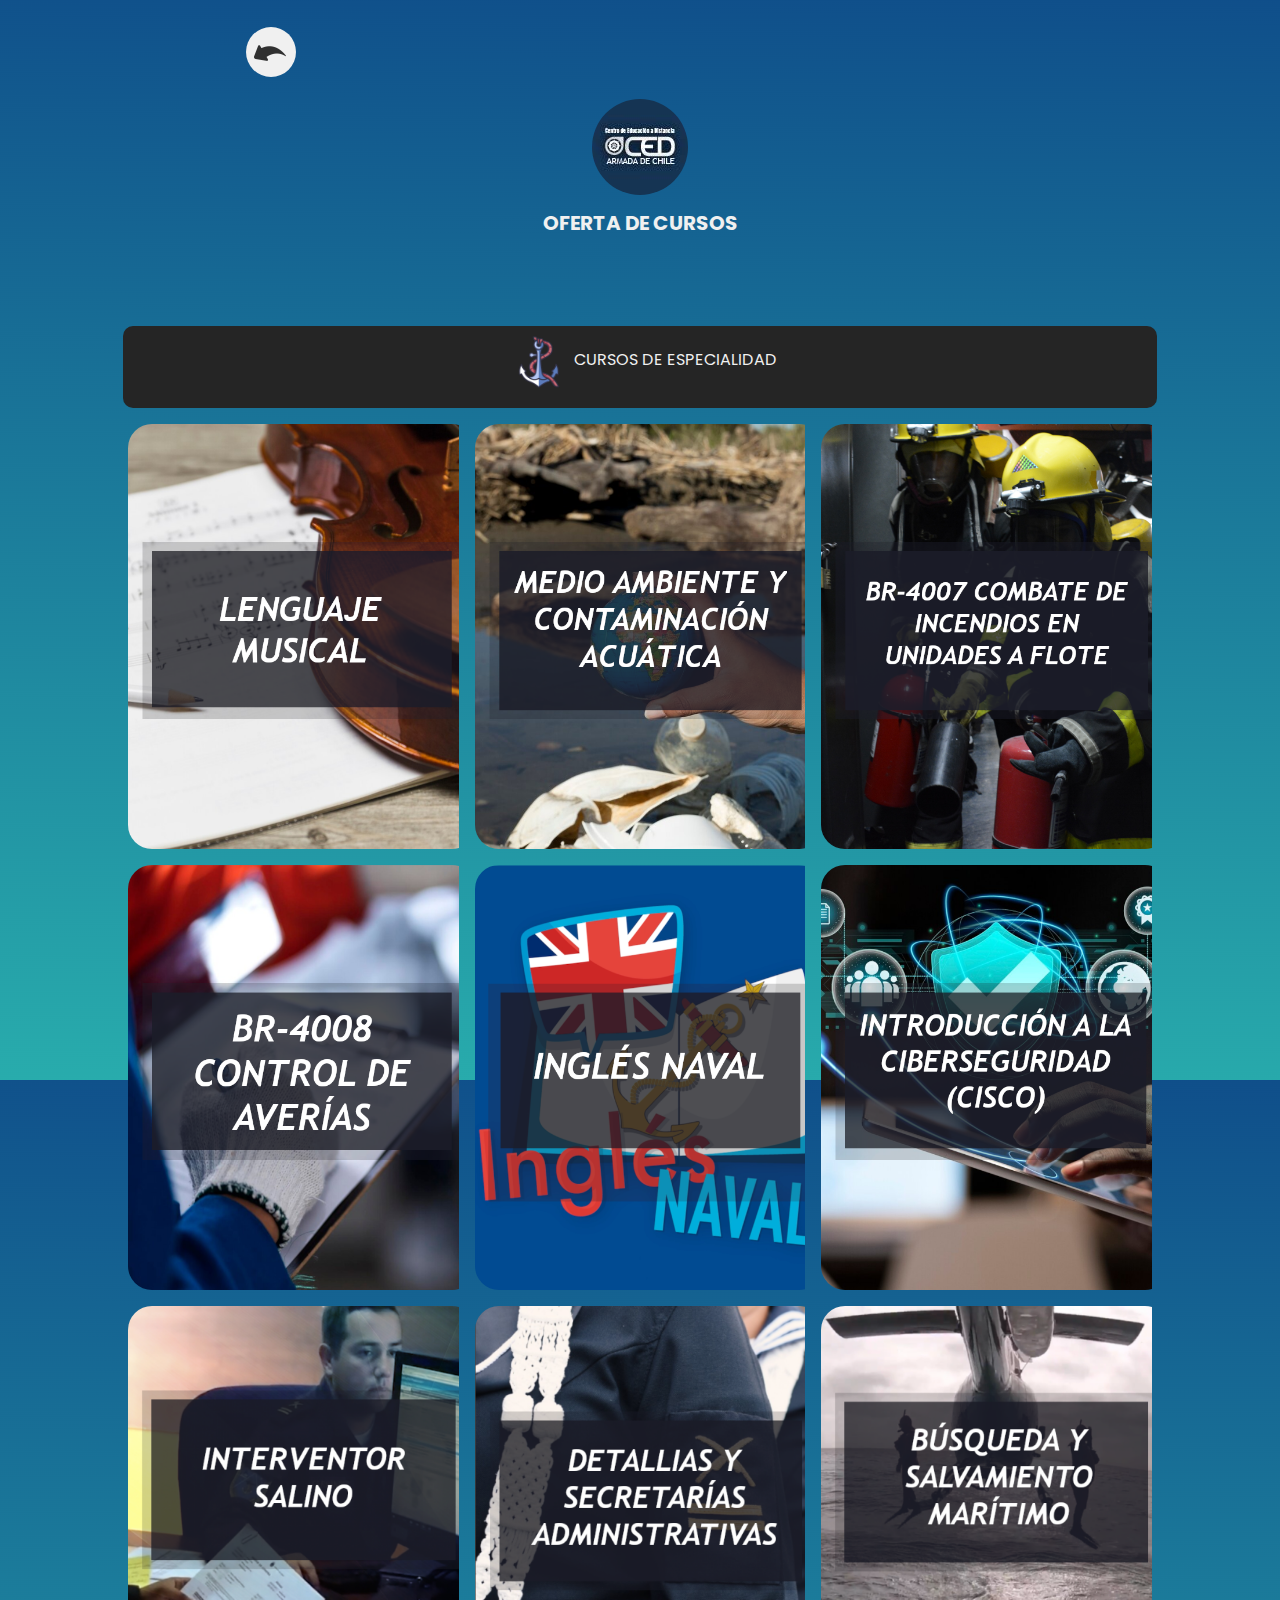
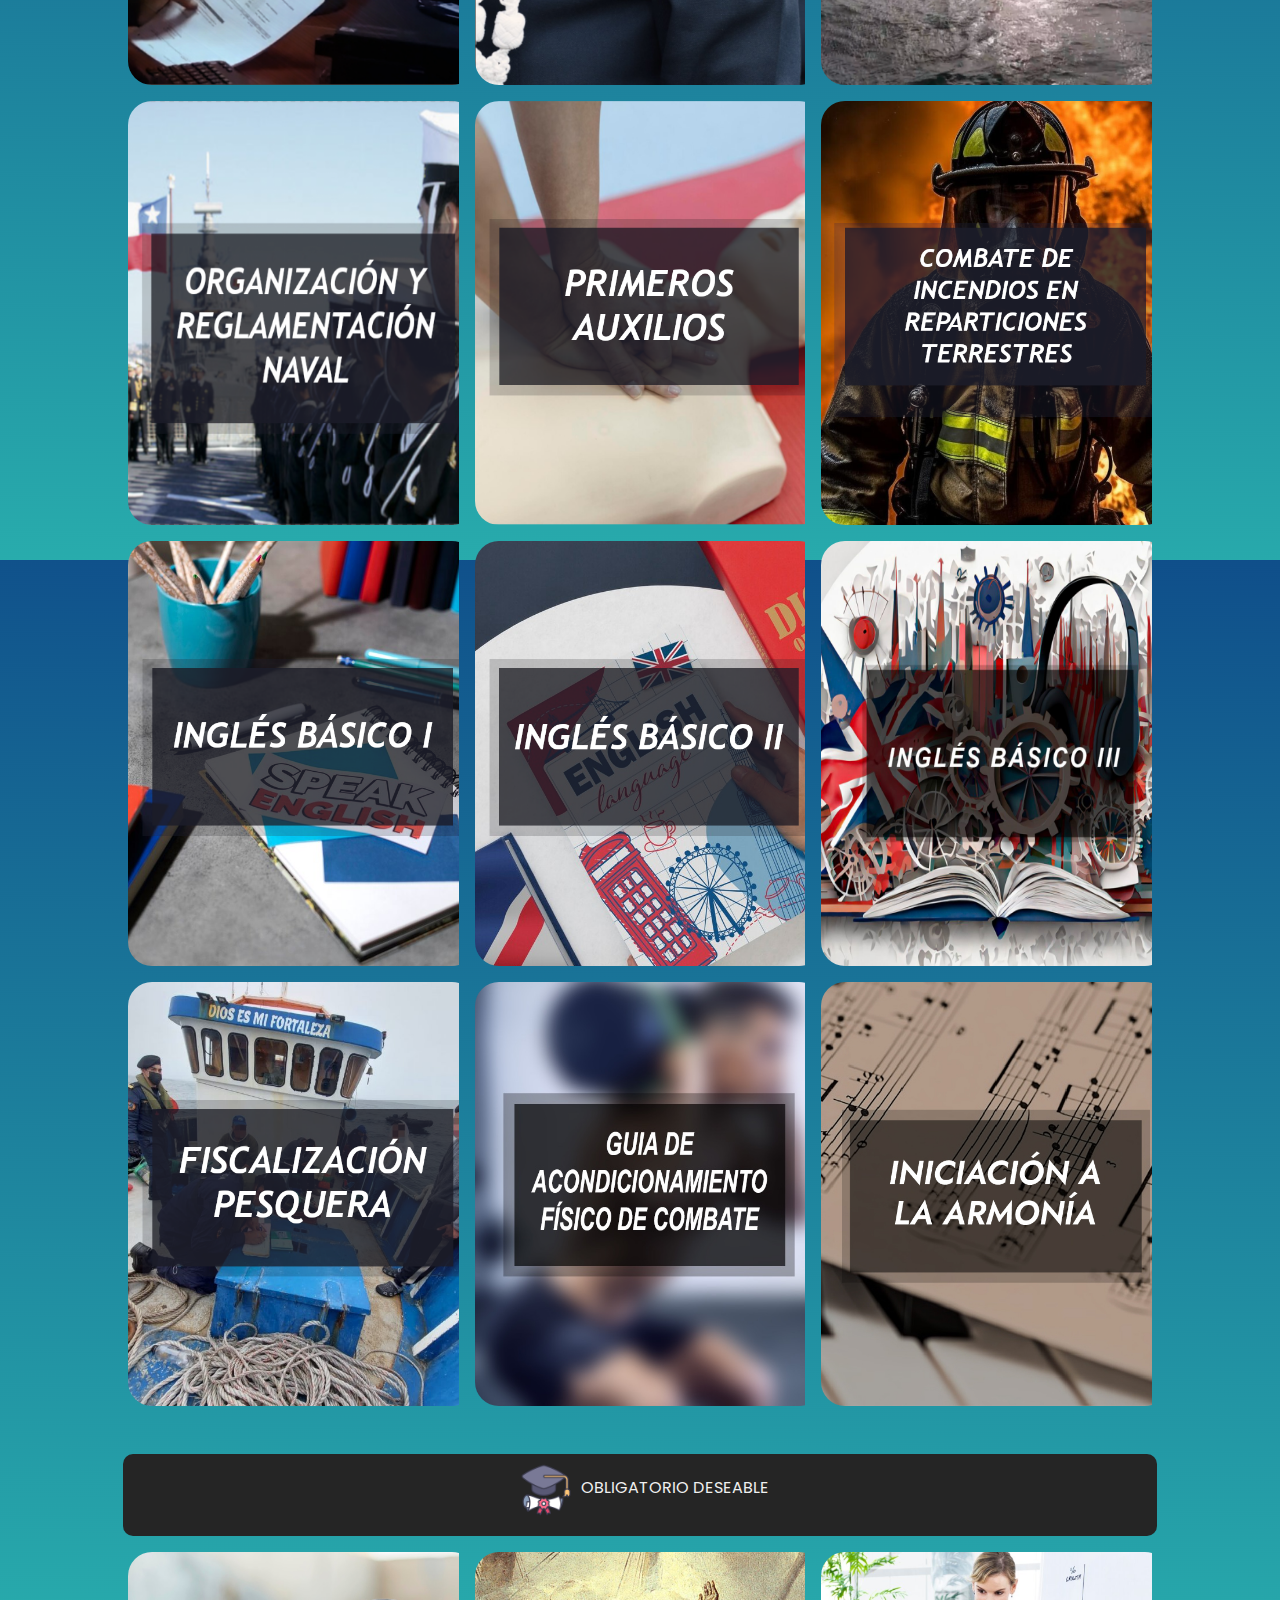
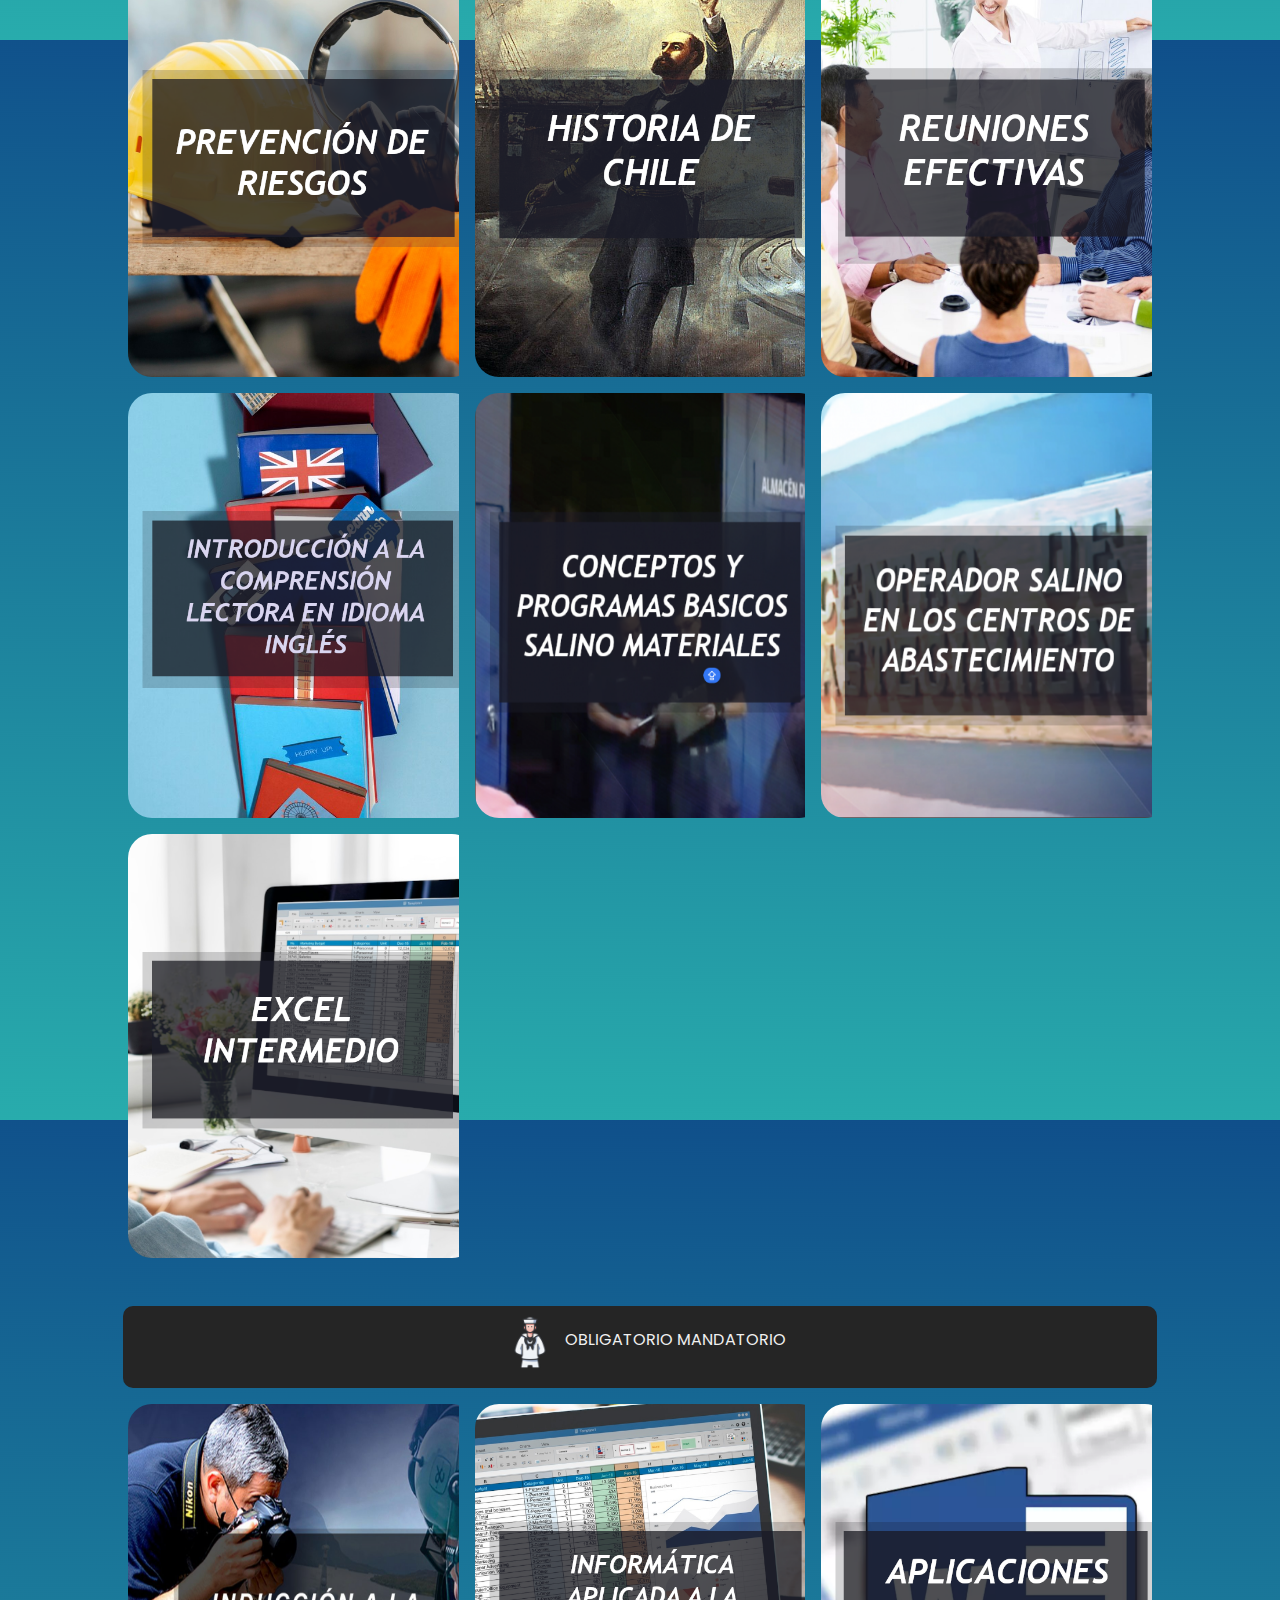
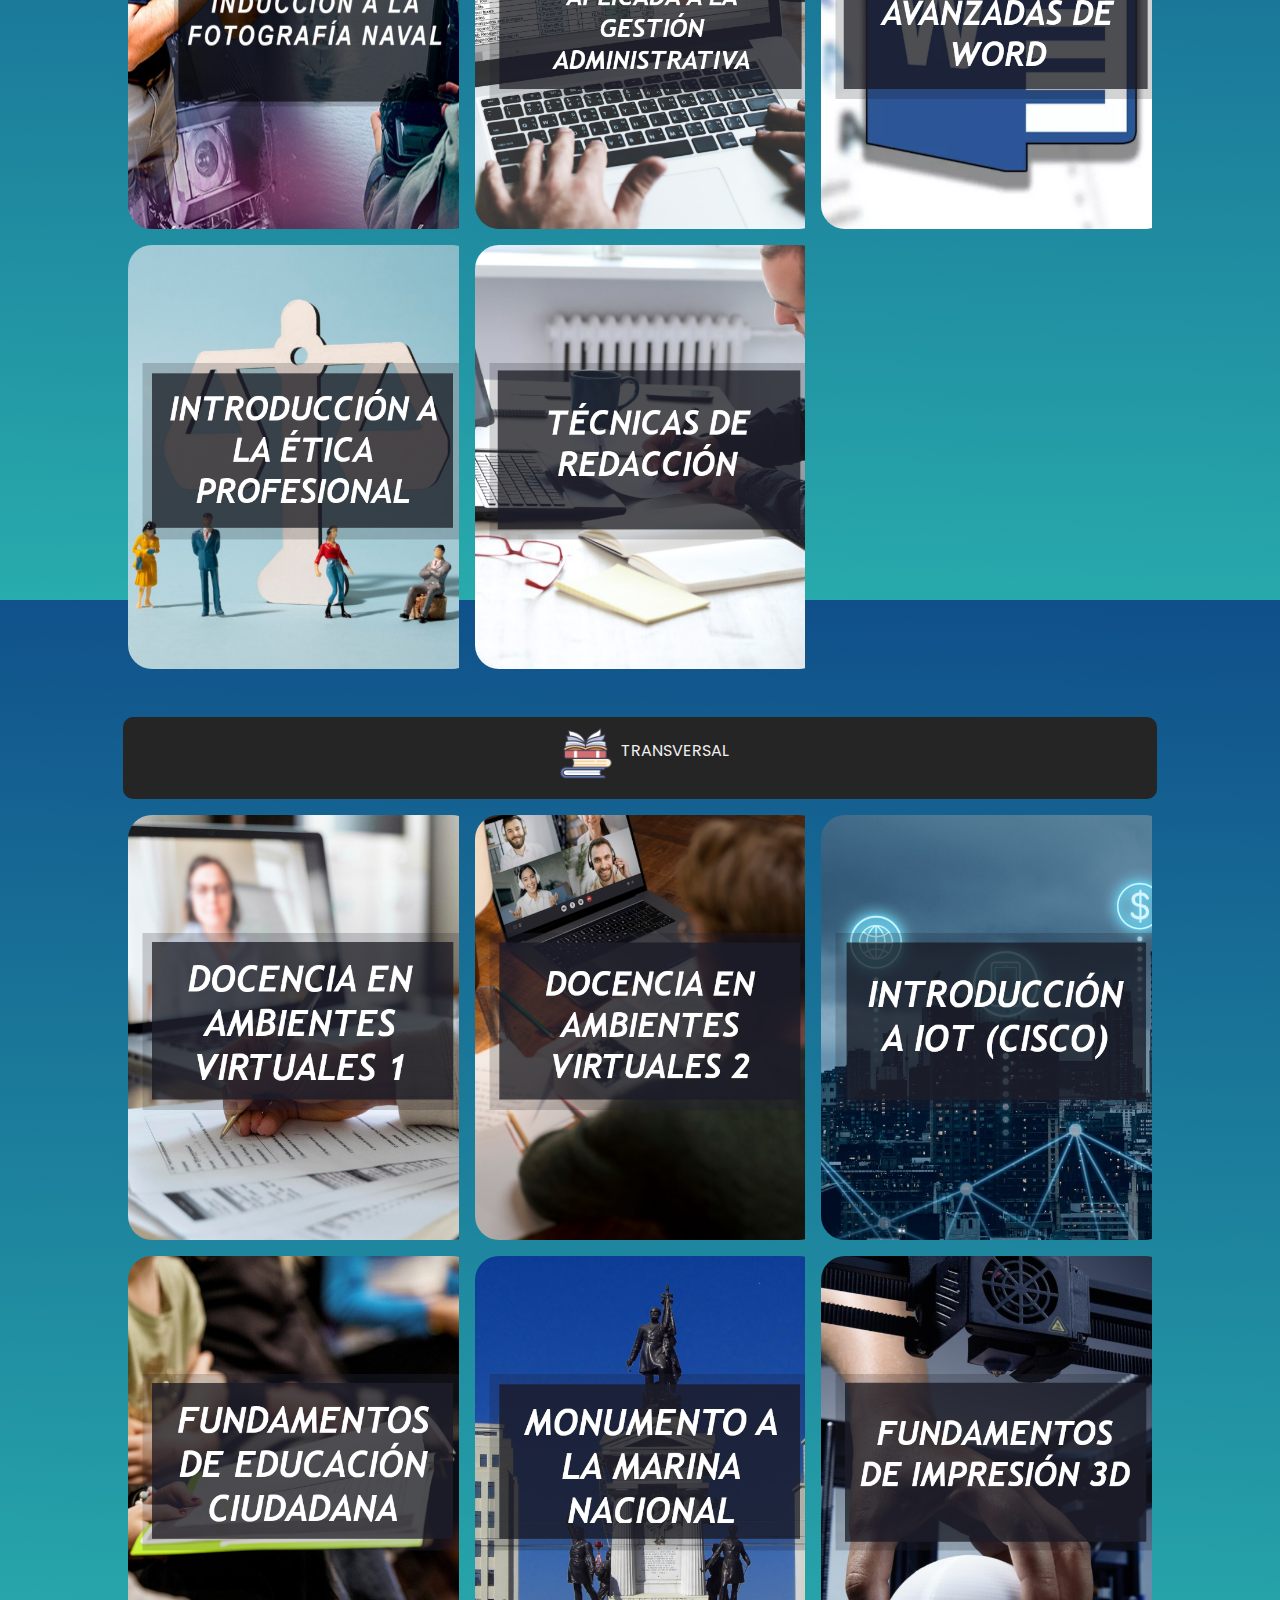
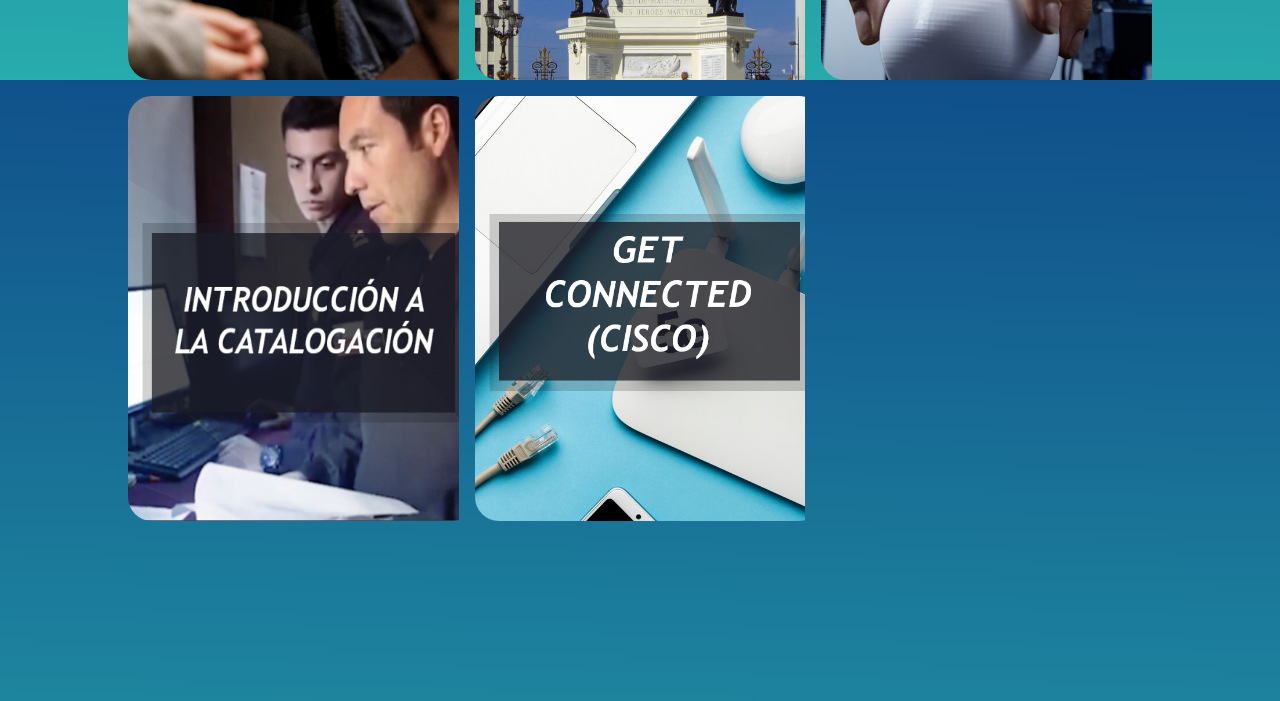
==== commit cc8a9986: "upt-v2-ofertacursos-intranet" ====
--- a/index.html
+++ b/index.html
@@ -12,13 +12,13 @@
 </head>
 
 <body>
-  <!-- <header>
-      <a href="https://www.cedarmada.cl">
-        <div class="share-button" link="https://www.cedarmada.cl">
-          <img src="img/compartir.png" width="32" height="32" />
-        </div>
-      </a>
-    </header> -->
+  <header>
+    <a href="http://e-learning.armada.cl">
+      <div class="share-button">
+        <img src="img/flecha.png" width="32" height="32" />
+      </div>
+    </a>
+  </header>
   <div class="container">
     <div class="image-container">
       <img src="img/lOGO ced.jpeg" alt="" />
@@ -26,411 +26,889 @@
     <h1>OFERTA DE CURSOS</h1>
   </div>
 
-  <div class="container-2">
-    <!-- ESPECIALIDAD -->
-    <div class="container-titulo">
-      <div class="icon">
-        <img src="img/ancla512.png" />
-      </div>
-      <p class="titulo-curso">CURSOS DE ESPECIALIDAD</p>
+  <div class="container-titulo">
+    <div class="icon">
+      <img src="img/ancla512.png" />
     </div>
-    <div class="cards-container">
-      <!-- 1 -->
-      <article class="card-article">
-        <img src="etiquetas_tuto/lenguajemusical.png" alt="image" class="card-img">
-        <div class="card-data">
-          <span class="card-description">ESPECIALIDAD IM</span>
-          <h2 class="card-title">Lenguaje Musical</h2>
-          <span class="card-description">10 PUNTOS SPF</span>
-        </div>
-      </article>
-      <!-- 2 -->
-      <article class="card-article">
-        <img src="etiquetas_auto/medioambiente_ca.png" alt="image" class="card-img">
-        <div class="card-data">
-          <span class="card-description">ESPECIALIDAD GENERAL</span>
-          <h2 class="card-title">Medio ambiente y contaminación acuática</h2>
-          <span class="card-description">20 PUNTOS SPF</span>
-        </div>
-      </article>
-      <!-- 3 -->
-      <article class="card-article">
-        <img src="etiquetas_auto/br4007_combateincendio_unidadesflote.png" alt="image" class="card-img">
-        <div class="card-data">
-          <span class="card-description">ESPECIALIDAD GENERAL </span>
-          <h2 class="card-title">BR-4007 Combate de incendios en unidades a flote</h2>
-          <span class="card-description">16 PUNTOS SPF</span>
-        </div>
-      </article>
+    <p class="titulo-curso">CURSOS DE ESPECIALIDAD</p>
+  </div>
+  <!-- ESPECIALIDAD -->
+  <div class="grid-container">
+    <!-- 1 -->
+    <article class="card-article">
+      <img src="etiquetas_tuto/lenguajemusical.png" alt="image" class="card-img">
+      <div class="card-data">
+        <span class="card-description" id="esp-im">ESPECIALIDAD IM</span>
+        <h2 class="card-title">10 PUNTOS SPF</h2>
+        <!-- info tiempo -->
+        <div class="container-info-curso">
+          <div class="icon-curso">
+            <img src="img/tiempo.png" />
+          </div>
+          <span class="card-description">04 SEMANAS</span>
+        </div>
+        <!-- info tipo de curso -->
+        <div class="container-info-curso">
+          <div class="icon-curso">
+            <img src="img/estudio.png" />
+          </div>
+          <span class="card-description">TUTORIZADO</span>
+        </div>
+      </div>
+    </article>
+    <!-- 2 -->
+    <article class="card-article">
+      <img src="etiquetas_auto/medioambiente_ca.png" alt="image" class="card-img">
+      <div class="card-data">
+        <span class="card-description" id="esp-gl">ESPECIALIDAD GENERAL</span>
+        <h2 class="card-title">40 PUNTOS SPF (HASTA PROMOCIÓN 2015)<br>20 PUNTOS SPF (A CONTAR PROMOCIÓN 2016)</h2>
+        <!-- info tiempo -->
+        <div class="container-info-curso">
+          <div class="icon-curso">
+            <img src="img/tiempo.png" />
+          </div>
+          <span class="card-description">04 SEMANAS</span>
+        </div>
+        <!-- info tipo de curso -->
+        <div class="container-info-curso">
+          <div class="icon-curso">
+            <img src="img/estudio.png" />
+          </div>
+          <span class="card-description">AUTOINSTRUCCIÓN</span>
+        </div>
+      </div>
+    </article>
+    <!-- 3 -->
+    <article class="card-article">
+      <img src="etiquetas_auto/br4007_combateincendio_unidadesflote.png" alt="image" class="card-img">
+      <div class="card-data">
+        <span class="card-description" id="esp-gl">ESPECIALIDAD GENERAL</span>
+        <h2 class="card-title">30 PUNTOS SPF (HASTA PROMOCIÓN 2015)<br>16 PUNTOS SPF (A CONTAR PROMOCIÓN 2016)</h2>
+        <!-- info tiempo -->
+        <div class="container-info-curso">
+          <div class="icon-curso">
+            <img src="img/tiempo.png" />
+          </div>
+          <span class="card-description">04 SEMANAS</span>
+        </div>
+        <!-- info tipo de curso -->
+        <div class="container-info-curso">
+          <div class="icon-curso">
+            <img src="img/estudio.png" />
+          </div>
+          <span class="card-description">AUTOINSTRUCCIÓN</span>
+        </div>
+      </div>
+    </article>
+    <!-- 4 -->
+    <article class="card-article">
+      <img src="etiquetas_auto/br4008_controlaverias.png" alt="image" class="card-img">
+      <div class="card-data">
+        <span class="card-description" id="esp-gl">ESPECIALIDAD GENERAL</span>
+        <h2 class="card-title">30 PUNTOS SPF (HASTA PROMOCIÓN 2015)<br>16 PUNTOS SPF (A CONTAR PROMOCIÓN 2016)</h2>
+        <!-- info tiempo -->
+        <div class="container-info-curso">
+          <div class="icon-curso">
+            <img src="img/tiempo.png" />
+          </div>
+          <span class="card-description">04 SEMANAS</span>
+        </div>
+        <!-- info tipo de curso -->
+        <div class="container-info-curso">
+          <div class="icon-curso">
+            <img src="img/estudio.png" />
+          </div>
+          <span class="card-description">AUTOINSTRUCCIÓN</span>
+        </div>
+      </div>
+    </article>
+    <!-- 5 -->
+    <article class="card-article">
+      <img src="etiquetas_auto/ingles_naval.png" alt="image" class="card-img">
+      <div class="card-data">
+        <span class="card-description" id="esp-gl">ESPECIALIDAD GENERAL</span>
+        <h2 class="card-title">06 PUNTOS SPF</h2>
+        <!-- info tiempo -->
+        <div class="container-info-curso">
+          <div class="icon-curso">
+            <img src="img/tiempo.png" />
+          </div>
+          <span class="card-description">04 SEMANAS</span>
+        </div>
+        <!-- info tipo de curso -->
+        <div class="container-info-curso">
+          <div class="icon-curso">
+            <img src="img/estudio.png" />
+          </div>
+          <span class="card-description">AUTOINSTRUCCIÓN</span>
+        </div>
+      </div>
+    </article>
+    <!-- 6 -->
+    <article class="card-article">
+      <img src="etiquetas_auto/cisco_introciber.png" alt="image" class="card-img">
+      <div class="card-data">
+        <span class="card-description" id="esp-elec">ESPECIALIDAD ELECTRÓNICA</span>
+        <h2 class="card-title">04 PUNTOS SPF</h2>
+        <!-- info tiempo -->
+        <div class="container-info-curso">
+          <div class="icon-curso">
+            <img src="img/tiempo.png" />
+          </div>
+          <span class="card-description">04 SEMANAS</span>
+        </div>
+        <!-- info tipo de curso -->
+        <div class="container-info-curso">
+          <div class="icon-curso">
+            <img src="img/estudio.png" />
+          </div>
+          <span class="card-description">AUTOINSTRUCCIÓN</span>
+        </div>
+      </div>
+    </article>
+    <!-- 7 -->
+    <article class="card-article">
+      <img src="etiquetas_tuto/interventor_salino.png" alt="image" class="card-img">
+      <div class="card-data">
+        <span class="card-description" id="esp-aba">ESPECIALIDAD ABASTECIMIENTO</span>
+        <h2 class="card-title">12 PUNTOS SPF</h2>
+        <!-- info tiempo -->
+        <div class="container-info-curso">
+          <div class="icon-curso">
+            <img src="img/tiempo.png" />
+          </div>
+          <span class="card-description">06 SEMANAS</span>
+        </div>
+        <!-- info tipo de curso -->
+        <div class="container-info-curso">
+          <div class="icon-curso">
+            <img src="img/estudio.png" />
+          </div>
+          <span class="card-description">TUTORIZADO</span>
+        </div>
+      </div>
+    </article>
+    <!-- 8 -->
+    <article class="card-article">
+      <img src="etiquetas_tuto/detallias.png" alt="image" class="card-img">
+      <div class="card-data">
+        <span class="card-description" id="esp-gl">ESPECIALIDAD GENERAL</span>
+        <h2 class="card-title">16 PUNTOS SPF</h2>
+        <!-- info tiempo -->
+        <div class="container-info-curso">
+          <div class="icon-curso">
+            <img src="img/tiempo.png" />
+          </div>
+          <span class="card-description">06 SEMANAS</span>
+        </div>
+        <!-- info tipo de curso -->
+        <div class="container-info-curso">
+          <div class="icon-curso">
+            <img src="img/estudio.png" />
+          </div>
+          <span class="card-description">TUTORIZADO</span>
+        </div>
+      </div>
+    </article>
+    <!-- 9 -->
+    <article class="card-article">
+      <img src="etiquetas_tuto/busqueda_y_salvamento.png" alt="image" class="card-img">
+      <div class="card-data">
+        <span class="card-description" id="esp-gl">ESPECIALIDAD GENERAL</span>
+        <h2 class="card-title">40 PUNTOS SPF (HASTA PROMOCIÓN 2015)<br>20 PUNTOS SPF (A CONTAR PROMOCIÓN 2016)</h2>
+        <!-- info tiempo -->
+        <div class="container-info-curso">
+          <div class="icon-curso">
+            <img src="img/tiempo.png" />
+          </div>
+          <span class="card-description">04 SEMANAS</span>
+        </div>
+        <!-- info tipo de curso -->
+        <div class="container-info-curso">
+          <div class="icon-curso">
+            <img src="img/estudio.png" />
+          </div>
+          <span class="card-description">TUTORIZADO</span>
+        </div>
+      </div>
+    </article>
+    <!-- 10 -->
+    <article class="card-article">
+      <img src="etiquetas_tuto/org_y_reg_naval.png" alt="image" class="card-img">
+      <div class="card-data">
+        <span class="card-description" id="esp-gl">ESPECIALIDAD GENERAL</span>
+        <h2 class="card-title">16 PUNTOS SPF</h2>
+        <!-- info tiempo -->
+        <div class="container-info-curso">
+          <div class="icon-curso">
+            <img src="img/tiempo.png" />
+          </div>
+          <span class="card-description">08 SEMANAS</span>
+        </div>
+        <!-- info tipo de curso -->
+        <div class="container-info-curso">
+          <div class="icon-curso">
+            <img src="img/estudio.png" />
+          </div>
+          <span class="card-description">TUTORIZADO</span>
+        </div>
+      </div>
+    </article>
+    <!-- 11 -->
+    <article class="card-article">
+      <img src="etiquetas_auto/primeros_aux.png" alt="image" class="card-img">
+      <div class="card-data">
+        <span class="card-description" id="esp-gl">ESPECIALIDAD GENERAL</span>
+        <h2 class="card-title">16 PUNTOS SPF</h2>
+        <!-- info tiempo -->
+        <div class="container-info-curso">
+          <div class="icon-curso">
+            <img src="img/tiempo.png" />
+          </div>
+          <span class="card-description">04 SEMANAS</span>
+        </div>
+        <!-- info tipo de curso -->
+        <div class="container-info-curso">
+          <div class="icon-curso">
+            <img src="img/estudio.png" />
+          </div>
+          <span class="card-description">AUTOINSTRUCCIÓN</span>
+        </div>
+      </div>
+    </article>
+    <!-- 12 -->
+    <article class="card-article">
+      <img src="etiquetas_auto/combateinc_repterr.png" alt="image" class="card-img">
+      <div class="card-data">
+        <span class="card-description" id="esp-gl">ESPECIALIDAD GENERAL</span>
+        <h2 class="card-title">16 PUNTOS SPF</h2>
+        <!-- info tiempo -->
+        <div class="container-info-curso">
+          <div class="icon-curso">
+            <img src="img/tiempo.png" />
+          </div>
+          <span class="card-description">04 SEMANAS</span>
+        </div>
+        <!-- info tipo de curso -->
+        <div class="container-info-curso">
+          <div class="icon-curso">
+            <img src="img/estudio.png" />
+          </div>
+          <span class="card-description">AUTOINSTRUCCIÓN</span>
+        </div>
+      </div>
+    </article>
+    <!-- 13 -->
+    <article class="card-article">
+      <img src="etiquetas_auto/ingles_basico1.png" alt="image" class="card-img">
+      <div class="card-data">
+        <span class="card-description" id="esp-gl">ESPECIALIDAD GENERAL</span>
+        <h2 class="card-title">10 PUNTOS SPF</h2>
+        <!-- info tiempo -->
+        <div class="container-info-curso">
+          <div class="icon-curso">
+            <img src="img/tiempo.png" />
+          </div>
+          <span class="card-description">04 SEMANAS</span>
+        </div>
+        <!-- info tipo de curso -->
+        <div class="container-info-curso">
+          <div class="icon-curso">
+            <img src="img/estudio.png" />
+          </div>
+          <span class="card-description">AUTOINSTRUCCIÓN</span>
+        </div>
+      </div>
+    </article>
+    <!-- 14 -->
+    <article class="card-article">
+      <img src="etiquetas_auto/ingles_basico2.png" alt="image" class="card-img">
+      <div class="card-data">
+        <span class="card-description" id="esp-gl">ESPECIALIDAD GENERAL</span>
+        <h2 class="card-title">10 PUNTOS SPF</h2>
+        <!-- info tiempo -->
+        <div class="container-info-curso">
+          <div class="icon-curso">
+            <img src="img/tiempo.png" />
+          </div>
+          <span class="card-description">04 SEMANAS</span>
+        </div>
+        <!-- info tipo de curso -->
+        <div class="container-info-curso">
+          <div class="icon-curso">
+            <img src="img/estudio.png" />
+          </div>
+          <span class="card-description">AUTOINSTRUCCIÓN</span>
+        </div>
+      </div>
+    </article>
+    <!-- 15 -->
+    <article class="card-article">
+      <img src="etiquetas_tuto/ingles-basico3.jpg" alt="image" class="card-img">
+      <div class="card-data">
+        <span class="card-description" id="esp-gl">ESPECIALIDAD GENERAL</span>
+        <h2 class="card-title">12 PUNTOS SPF</h2>
+        <!-- info tiempo -->
+        <div class="container-info-curso">
+          <div class="icon-curso">
+            <img src="img/tiempo.png" />
+          </div>
+          <span class="card-description">12 SEMANAS</span>
+        </div>
+        <!-- info tipo de curso -->
+        <div class="container-info-curso">
+          <div class="icon-curso">
+            <img src="img/estudio.png" />
+          </div>
+          <span class="card-description">TUTORIZADO</span>
+        </div>
+      </div>
+    </article>
+    <!-- 16 -->
+    <article class="card-article">
+      <img src="etiquetas_auto/fiscalizacion_pesquera.png" alt="image" class="card-img">
+      <div class="card-data">
+        <span class="card-description" id="esp-gl">ESPECIALIDAD GENERAL</span>
+        <h2 class="card-title">10 PUNTOS SPF</h2>
+        <!-- info tiempo -->
+        <div class="container-info-curso">
+          <div class="icon-curso">
+            <img src="img/tiempo.png" />
+          </div>
+          <span class="card-description">05 SEMANAS</span>
+        </div>
+        <!-- info tipo de curso -->
+        <div class="container-info-curso">
+          <div class="icon-curso">
+            <img src="img/estudio.png" />
+          </div>
+          <span class="card-description">AUTOINSTRUCCIÓN</span>
+        </div>
+      </div>
+    </article>
+    <!-- 17 -->
+    <article class="card-article">
+      <img src="etiquetas_tuto/afcombat.jpeg" alt="image" class="card-img">
+      <div class="card-data">
+        <span class="card-description" id="esp-gl">ESPECIALIDAD GENERAL</span>
+        <h2 class="card-title">16 PUNTOS SPF</h2>
+        <!-- info tiempo -->
+        <div class="container-info-curso">
+          <div class="icon-curso">
+            <img src="img/tiempo.png" />
+          </div>
+          <span class="card-description">05 SEMANAS</span>
+        </div>
+        <!-- info tipo de curso -->
+        <div class="container-info-curso">
+          <div class="icon-curso">
+            <img src="img/estudio.png" />
+          </div>
+          <span class="card-description"><i>DESIGNADO POR DIRECPERS</i></span>
+        </div>
+      </div>
+    </article>
+    <!-- 18 -->
+    <article class="card-article">
+      <img src="etiquetas_tuto/iniciacionarmonia.jpg" alt="image" class="card-img">
+      <div class="card-data">
+        <span class="card-description" id="esp-im">ESPECIALIDAD IM</span>
+        <h2 class="card-title">20 PUNTOS SPF</h2>
+        <!-- info tiempo -->
+        <div class="container-info-curso">
+          <div class="icon-curso">
+            <img src="img/tiempo.png" />
+          </div>
+          <span class="card-description">08 SEMANAS</span>
+        </div>
+        <!-- info tipo de curso -->
+        <div class="container-info-curso">
+          <div class="icon-curso">
+            <img src="img/estudio.png" />
+          </div>
+          <span class="card-description">TUTORIZADO</span>
+        </div>
+      </div>
+    </article>
+  </div>
+
+
+  <!-- OBLIGATORIO DESEABLE  -->
+  <div class="container-titulo">
+    <div class="icon">
+      <img src="img/graduado512.png" />
     </div>
-    <div class="cards-container">
-      <!-- 4 -->
-      <article class="card-article">
-        <img src="etiquetas_auto/br4008_controlaverias.png" alt="image" class="card-img">
-        <div class="card-data">
-          <span class="card-description">ESPECIALIDAD GENERAL</span>
-          <h2 class="card-title">BR-4008 Control de Averías</h2>
-          <span class="card-description">16 PUNTOS SPF</span>
-        </div>
-      </article>
-      <!-- 5 -->
-      <article class="card-article">
-        <img src="etiquetas_auto/ingles_naval.png" alt="image" class="card-img">
-        <div class="card-data">
-          <span class="card-description">ESPECIALIDAD GENERAL</span>
-          <h2 class="card-title">Inglés Naval</h2>
-          <span class="card-description">06 PUNTOS SPF</span>
-        </div>
-      </article>
-      <!-- 6 -->
-      <article class="card-article">
-        <img src="etiquetas_auto/cisco_introciber.png" alt="image" class="card-img">
-        <div class="card-data">
-          <span class="card-description">ESPECIALIDAD ELECTRÓNICA </span>
-          <h2 class="card-title">Introducción a la Ciberseguridad (CISCO)</h2>
-          <span class="card-description">04 PUNTOS SPF</span>
-        </div>
-      </article>
+    <p class="titulo-curso">OBLIGATORIO DESEABLE</p>
+  </div>
+  <div class="grid-container">
+    <!-- 1 -->
+    <article class="card-article">
+      <img src="etiquetas_tuto/prev_riesgos.png" alt="image" class="card-img">
+      <div class="card-data">
+        <span class="card-description" id="obd">OBD</span>
+        <h2 class="card-title">20 PUNTOS SPF (HASTA PROMOCIÓN 2015)<br>08 PUNTOS SPF(A CONTAR PROMOCIÓN 2016)</h2>
+        <!-- info tiempo -->
+        <div class="container-info-curso">
+          <div class="icon-curso">
+            <img src="img/tiempo.png" />
+          </div>
+          <span class="card-description">08 SEMANAS</span>
+        </div>
+        <!-- info tipo de curso -->
+        <div class="container-info-curso">
+          <div class="icon-curso">
+            <img src="img/estudio.png" />
+          </div>
+          <span class="card-description">TUTORIZADO</span>
+        </div>
+      </div>
+    </article>
+    <!-- 2 -->
+    <article class="card-article">
+      <img src="etiquetas_auto/historia.png" alt="image" class="card-img">
+      <div class="card-data">
+        <span class="card-description" id="obd">OBD</span>
+        <h2 class="card-title">07 PUNTOS SPF</h2>
+        <!-- info tiempo -->
+        <div class="container-info-curso">
+          <div class="icon-curso">
+            <img src="img/tiempo.png" />
+          </div>
+          <span class="card-description">06 SEMANAS</span>
+        </div>
+        <!-- info tipo de curso -->
+        <div class="container-info-curso">
+          <div class="icon-curso">
+            <img src="img/estudio.png" />
+          </div>
+          <span class="card-description">AUTOINSTRUCCIÓN</span>
+        </div>
+      </div>
+    </article>
+    <!-- 3 -->
+    <article class="card-article">
+      <img src="etiquetas_auto/reuniones_efectivas.png" alt="image" class="card-img">
+      <div class="card-data">
+        <span class="card-description" id="obd">OBD</span>
+        <h2 class="card-title">03 PUNTOS SPF</h2>
+        <!-- info tiempo -->
+        <div class="container-info-curso">
+          <div class="icon-curso">
+            <img src="img/tiempo.png" />
+          </div>
+          <span class="card-description">04 SEMANAS</span>
+        </div>
+        <!-- info tipo de curso -->
+        <div class="container-info-curso">
+          <div class="icon-curso">
+            <img src="img/estudio.png" />
+          </div>
+          <span class="card-description">AUTOINSTRUCCIÓN</span>
+        </div>
+      </div>
+    </article>
+    <!-- 4 -->
+    <article class="card-article">
+      <img src="etiquetas_auto/intro_ingles.png" alt="image" class="card-img">
+      <div class="card-data">
+        <span class="card-description" id="obd">OBD</span>
+        <h2 class="card-title">04 PUNTOS SPF</h2>
+        <!-- info tiempo -->
+        <div class="container-info-curso">
+          <div class="icon-curso">
+            <img src="img/tiempo.png" />
+          </div>
+          <span class="card-description">03 SEMANAS</span>
+        </div>
+        <!-- info tipo de curso -->
+        <div class="container-info-curso">
+          <div class="icon-curso">
+            <img src="img/estudio.png" />
+          </div>
+          <span class="card-description">AUTOINSTRUCCIÓN</span>
+        </div>
+      </div>
+    </article>
+    <!-- 5 -->
+    <article class="card-article">
+      <img src="etiquetas_tuto/conceptos_y_programas_salino.png" alt="image" class="card-img">
+      <div class="card-data">
+        <span class="card-description" id="obd">OBD</span>
+        <h2 class="card-title">12 PUNTOS SPF</h2>
+        <!-- info tiempo -->
+        <div class="container-info-curso">
+          <div class="icon-curso">
+            <img src="img/tiempo.png" />
+          </div>
+          <span class="card-description">06 SEMANAS</span>
+        </div>
+        <!-- info tipo de curso -->
+        <div class="container-info-curso">
+          <div class="icon-curso">
+            <img src="img/estudio.png" />
+          </div>
+          <span class="card-description">TUTORIZADO</span>
+        </div>
+      </div>
+    </article>
+    <!-- 6 -->
+    <article class="card-article">
+      <img src="etiquetas_tuto/operador_salino.png" alt="image" class="card-img">
+      <div class="card-data">
+        <span class="card-description" id="obd">OBD</span>
+        <h2 class="card-title">12 PUNTOS SPF</h2>
+        <!-- info tiempo -->
+        <div class="container-info-curso">
+          <div class="icon-curso">
+            <img src="img/tiempo.png" />
+          </div>
+          <span class="card-description">06 SEMANAS</span>
+        </div>
+        <!-- info tipo de curso -->
+        <div class="container-info-curso">
+          <div class="icon-curso">
+            <img src="img/estudio.png" />
+          </div>
+          <span class="card-description">TUTORIZADO</span>
+        </div>
+      </div>
+    </article>
+    <!-- 7 -->
+    <article class="card-article">
+      <img src="etiquetas_tuto/excel_intermedio.png" alt="image" class="card-img">
+      <div class="card-data">
+        <span class="card-description" id="obd">OBD</span>
+        <h2 class="card-title">07 PUNTOS SPF</h2>
+        <!-- info tiempo -->
+        <div class="container-info-curso">
+          <div class="icon-curso">
+            <img src="img/tiempo.png" />
+          </div>
+          <span class="card-description">06 SEMANAS</span>
+        </div>
+        <!-- info tipo de curso -->
+        <div class="container-info-curso">
+          <div class="icon-curso">
+            <img src="img/estudio.png" />
+          </div>
+          <span class="card-description">TUTORIZADO</span>
+        </div>
+      </div>
+    </article>
+  </div>
+
+  <!-- OBLIGATORIO MANDATORIO -->
+  <div class="container-titulo">
+    <div class="icon">
+      <img src="img/armada.png" />
     </div>
-    <div class="cards-container">
-      <!-- 7 -->
-      <article class="card-article">
-        <img src="etiquetas_tuto/interventor_salino.png" alt="image" class="card-img">
-        <div class="card-data">
-          <span class="card-description">ESPECIALIDAD ABASTECIMIENTO</span>
-          <h2 class="card-title">Interventor Salino</h2>
-          <span class="card-description">12 PUNTOS SPF</span>
-        </div>
-      </article>
-      <!-- 8 -->
-      <article class="card-article">
-        <img src="etiquetas_tuto/detallias.png" alt="image" class="card-img">
-        <div class="card-data">
-          <span class="card-description">ESPECIALIDAD GENERAL</span>
-          <h2 class="card-title">Detallías y secretarías administrativas</h2>
-          <span class="card-description">16 PUNTOS SPF</span>
-        </div>
-      </article>
-      <!-- 9 -->
-      <article class="card-article">
-        <img src="etiquetas_tuto/busqueda_y_salvamento.png" alt="image" class="card-img">
-        <div class="card-data">
-          <span class="card-description">ESPECIALIDAD GENERAL </span>
-          <h2 class="card-title">Búsqueda y salvamento marítimo</h2>
-          <span class="card-description">20 PUNTOS SPF</span>
-        </div>
-      </article>
+    <p class="titulo-curso">OBLIGATORIO MANDATORIO</p>
+  </div>
+  
+  <div class="grid-container">
+    <!-- 1 -->
+    <article class="card-article">
+      <img src="etiquetas_tuto/induccion-foto-naval.jpg" alt="image" class="card-img">
+      <div class="card-data">
+        <span class="card-description" id="obm">OBLIGATORIO MANDATORIO</span>
+        <h2 class="card-title">06 PUNTOS SPF</h2>
+        <!-- info tiempo -->
+        <div class="container-info-curso">
+          <div class="icon-curso">
+            <img src="img/tiempo.png" />
+          </div>
+          <span class="card-description">04 SEMANAS</span>
+        </div>
+        <!-- info tipo de curso -->
+        <div class="container-info-curso">
+          <div class="icon-curso">
+            <img src="img/estudio.png" />
+          </div>
+          <span class="card-description">TUTORIZADO</span>
+        </div>
+      </div>
+    </article>
+    <!-- 2 -->
+    <article class="card-article">
+      <img src="etiquetas_tuto/informaticap_gesadm.png" alt="image" class="card-img">
+      <div class="card-data">
+        <span class="card-description" id="obm">OBLIGATORIO MANDATORIO</span>
+        <h2 class="card-title">35 PUNTOS SPF (HASTA PROMOCIÓN 2015)<br>10 PUNTOS SPF(A CONTAR PROMOCIÓN 2016)</h2>
+        <!-- info tiempo -->
+        <div class="container-info-curso">
+          <div class="icon-curso">
+            <img src="img/tiempo.png" />
+          </div>
+          <span class="card-description">12 SEMANAS</span>
+        </div>
+        <!-- info tipo de curso -->
+        <div class="container-info-curso">
+          <div class="icon-curso">
+            <img src="img/estudio.png" />
+          </div>
+          <span class="card-description">TUTORIZADO</span>
+        </div>
+      </div>
+    </article>
+    <!-- 3 -->
+    <article class="card-article">
+      <img src="etiquetas_tuto/ap_word.png" alt="image" class="card-img">
+      <div class="card-data">
+        <span class="card-description" id="obm">OBLIGATORIO MANDATORIO</span>
+        <h2 class="card-title">40 PUNTOS SPF (HASTA PROMOCIÓN 2015)<br>10 PUNTOS SPF(A CONTAR PROMOCIÓN 2016)</h2>
+        <!-- info tiempo -->
+        <div class="container-info-curso">
+          <div class="icon-curso">
+            <img src="img/tiempo.png" />
+          </div>
+          <span class="card-description">08 SEMANAS</span>
+        </div>
+        <!-- info tipo de curso -->
+        <div class="container-info-curso">
+          <div class="icon-curso">
+            <img src="img/estudio.png" />
+          </div>
+          <span class="card-description">TUTORIZADO</span>
+        </div>
+      </div>
+    </article>
+    <!-- 4 -->
+    <article class="card-article">
+      <img src="etiquetas_tuto/intro_etica.png" alt="image" class="card-img">
+      <div class="card-data">
+        <span class="card-description" id="obm">OBLIGATORIO MANDATORIO</span>
+        <h2 class="card-title">06 PUNTOS SPF</h2>
+        <!-- info tiempo -->
+        <div class="container-info-curso">
+          <div class="icon-curso">
+            <img src="img/tiempo.png" />
+          </div>
+          <span class="card-description">04 SEMANAS</span>
+        </div>
+        <!-- info tipo de curso -->
+        <div class="container-info-curso">
+          <div class="icon-curso">
+            <img src="img/estudio.png" />
+          </div>
+          <span class="card-description">TUTORIZADO</span>
+        </div>
+      </div>
+    </article>
+    <!-- 5 -->
+    <article class="card-article">
+      <img src="etiquetas_tuto/tec_red.png" alt="image" class="card-img">
+      <div class="card-data">
+        <span class="card-description" id="obm">OBLIGATORIO MANDATORIO</span>
+        <h2 class="card-title">40 PUNTOS SPF (HASTA PROMOCIÓN 2015)<br>20 PUNTOS SPF(A CONTAR PROMOCIÓN 2016)</h2>
+        <!-- info tiempo -->
+        <div class="container-info-curso">
+          <div class="icon-curso">
+            <img src="img/tiempo.png" />
+          </div>
+          <span class="card-description">08 SEMANAS</span>
+        </div>
+        <!-- info tipo de curso -->
+        <div class="container-info-curso">
+          <div class="icon-curso">
+            <img src="img/estudio.png" />
+          </div>
+          <span class="card-description">TUTORIZADO</span>
+        </div>
+      </div>
+    </article>
+  </div>
+
+  <!-- TRANSVERSAL -->
+  <div class="container-titulo">
+    <div class="icon">
+      <img src="img/libros512.png" />
     </div>
-    <div class="cards-container">
-      <!-- 10 -->
-      <article class="card-article">
-        <img src="etiquetas_tuto/org_y_reg_naval.png" alt="image" class="card-img">
-        <div class="card-data">
-          <span class="card-description">ESPECIALIDAD GENERAL</span>
-          <h2 class="card-title">Organización y reglamentación naval</h2>
-          <span class="card-description">16 PUNTOS SPF</span>
-        </div>
-      </article>
-      <!-- 11 -->
-      <article class="card-article">
-        <img src="etiquetas_auto/primeros_aux.png" alt="image" class="card-img">
-        <div class="card-data">
-          <span class="card-description">ESPECIALIDAD GENERAL</span>
-          <h2 class="card-title">Primeros Auxilios</h2>
-          <span class="card-description">16 PUNTOS SPF</span>
-        </div>
-      </article>
-      <!-- 12 -->
-      <article class="card-article">
-        <img src="etiquetas_auto/combateinc_repterr.png" alt="image" class="card-img">
-        <div class="card-data">
-          <span class="card-description">ESPECIALIDAD GENERAL </span>
-          <h2 class="card-title">COMBATE DE INCENDIOS EN REPARTICIONES</h2>
-          <span class="card-description">16 PUNTOS SPF</span>
-        </div>
-      </article>
-    </div>
-    <div class="cards-container">
-      <!-- 13 -->
-      <article class="card-article">
-        <img src="etiquetas_auto/ingles_basico1.png" alt="image" class="card-img">
-        <div class="card-data">
-          <span class="card-description">ESPECIALIDAD GENERAL</span>
-          <h2 class="card-title">Inglés Básico I (English on the go 1)</h2>
-          <span class="card-description">10 PUNTOS SPF</span>
-        </div>
-      </article>
-      <!-- 14 -->
-      <article class="card-article">
-        <img src="etiquetas_auto/ingles_basico2.png" alt="image" class="card-img">
-        <div class="card-data">
-          <span class="card-description">ESPECIALIDAD GENERAL</span>
-          <h2 class="card-title">Inglés Básico II (English on the go 3)</h2>
-          <span class="card-description">10 PUNTOS SPF</span>
-        </div>
-      </article>
-      <!-- 15 -->
-      <article class="card-article">
-        <img src="etiquetas_tuto/ingles-basico3.jpg" alt="image" class="card-img">
-        <div class="card-data">
-          <span class="card-description">ESPECIALIDAD GENERAL</span>
-          <h2 class="card-title">Inglés Básico III (English on the go 3)</h2>
-          <span class="card-description">12 PUNTOS SPF</span>
-        </div>
-      </article>
-    </div>
-    <div class="cards-container">
-      <!-- 16 -->
-      <article class="card-article">
-        <img src="etiquetas_auto/fiscalizacion_pesquera.png" alt="image" class="card-img">
-        <div class="card-data">
-          <span class="card-description">ESPECIALIDAD GENERAL</span>
-          <h2 class="card-title">Fiscalización pesquera</h2>
-          <span class="card-description">10 PUNTOS SPF</span>
-        </div>
-      </article>
-      <!-- 17 -->
-      <article class="card-article">
-        <img src="etiquetas_tuto/afcombat.jpeg" alt="image" class="card-img">
-        <div class="card-data">
-          <span class="card-description">ESPECIALIDAD GENERAL</span>
-          <h2 class="card-title">Guía de acondicionamiento físico de combate</h2>
-          <span class="card-description">16 PUNTOS SPF</span>
-        </div>
-      </article>
-      <!-- 18 -->
-      <article class="card-article">
-        <img src="etiquetas_tuto/INICIACION_ARMONIA.jpg" alt="image" class="card-img">
-        <div class="card-data">
-          <span class="card-description">ESPECIALIDAD IM</span>
-          <h2 class="card-title">Iniciación a la armonía</h2>
-          <span class="card-description">20 PUNTOS SPF</span>
-        </div>
-      </article>
-    </div>
-
-    <!-- OBLIGATORIO DESEABLE  -->
-    <div class="container-titulo">
-      <div class="icon">
-        <img src="img/graduado512.png" />
-      </div>
-      <p class="titulo-curso">OBLIGATORIO DESEABLE</p>
-    </div>
-    <div class="cards-container">
-      <!-- 1 -->
-      <article class="card-article">
-        <img src="etiquetas_tuto/prev_riesgos.png" alt="image" class="card-img">
-        <div class="card-data">
-          <span class="card-description">OBD</span>
-          <h2 class="card-title">Prevención de Riesgos</h2>
-          <span class="card-description">20 PUNTOS SPF (HASTA PROMOCIÓN 2015). 08 PUNTOS (A CONTAR PROMOCIÓN 2016)</span>
-        </div>
-      </article>
-      <!-- 2 -->
-      <article class="card-article">
-        <img src="etiquetas_auto/historia.png" alt="image" class="card-img">
-        <div class="card-data">
-          <span class="card-description">OBD</span>
-          <h2 class="card-title">Historia de Chile</h2>
-          <span class="card-description">07 PUNTOS SPF</span>
-        </div>
-      </article>
-      <!-- 3 -->
-      <article class="card-article">
-        <img src="etiquetas_auto/reuniones_efectivas.png" alt="image" class="card-img">
-        <div class="card-data">
-          <span class="card-description">OBD </span>
-          <h2 class="card-title">Reuniones efectivas</h2>
-          <span class="card-description">03 PUNTOS SPF</span>
-        </div>
-      </article>
-    </div>
-    <div class="cards-container">
-      <!-- 4 -->
-      <article class="card-article">
-        <img src="etiquetas_auto/intro_ingles.png" alt="image" class="card-img">
-        <div class="card-data">
-          <span class="card-description">OBD</span>
-          <h2 class="card-title">Introducción a la comprensión lectora en inglés </h2>
-          <span class="card-description">04 PUNTOS SPF</span>
-        </div>
-      </article>
-      <!-- 5 -->
-      <article class="card-article">
-        <img src="etiquetas_tuto/conceptos_y_programas_salino.png" alt="image" class="card-img">
-        <div class="card-data">
-          <span class="card-description">OBD</span>
-          <h2 class="card-title">Conceptos y programas básicos salino materiales</h2>
-          <span class="card-description">12 PUNTOS SPF</span>
-        </div>
-      </article>
-      <!-- 6 -->
-      <article class="card-article">
-        <img src="etiquetas_tuto/operador_salino.png" alt="image" class="card-img">
-        <div class="card-data">
-          <span class="card-description">OBD </span>
-          <h2 class="card-title">Operador salino en los centros de abastecimiento</h2>
-          <span class="card-description">12 PUNTOS SPF</span>
-        </div>
-      </article>
-    </div>
-    <div class="cards-container">
-      <!-- 7 -->
-      <article class="card-article">
-        <img src="etiquetas_tuto/excel_intermedio.png" alt="image" class="card-img">
-        <div class="card-data">
-          <span class="card-description">OBD</span>
-          <h2 class="card-title">Aplicaciones de excel intermedio </h2>
-          <span class="card-description">07 PUNTOS SPF</span>
-        </div>
-      </article>
-    </div>
-
-    <!-- OBLIGATORIO MANDATORIO -->
-    <div class="container-titulo">
-      <div class="icon">
-        <img src="img/armada.png" />
-      </div>
-      <p class="titulo-curso">OBLIGATORIO MANDATORIO</p>
-    </div>
-    <div class="cards-container">
-      <!-- 1 -->
-      <article class="card-article">
-        <img src="etiquetas_tuto/induccion-foto-naval.jpg" alt="image" class="card-img">
-        <div class="card-data">
-          <span class="card-description">OBLIGATORIO MANDATORIO</span>
-          <h2 class="card-title">Inducción a la fotografía naval</h2>
-          <span class="card-description">06 PUNTOS SPF</span>
-        </div>
-      </article>
-      <!-- 2 -->
-      <article class="card-article">
-        <img src="etiquetas_tuto/informaticap_gesadm.png" alt="image" class="card-img">
-        <div class="card-data">
-          <span class="card-description">OBLIGATORIO MANDATORIO</span>
-          <h2 class="card-title">Informática aplicada a la gestión administrativa</h2>
-          <span class="card-description">35 PUNTOS (HASTA PROMOCIÓN 2015).<br> 10 PUNTOS (A CONTAR PROMOCIÓN 2016)</span>
-        </div>
-      </article>
-      <!-- 3 -->
-      <article class="card-article">
-        <img src="etiquetas_tuto/ap_word.png" alt="image" class="card-img">
-        <div class="card-data">
-          <span class="card-description">OBLIGATORIO MANDATORIO</span>
-          <h2 class="card-title">Aplicaciones avanzadas de word</h2>
-          <span class="card-description">80 PUNTOS (HASTA PROMOCIÓN 2015).<br> 10 PUNTOS (A CONTAR PROMOCIÓN 2016)</span>
-        </div>
-      </article>
-    </div>
-    <div class="cards-container">
-      <!-- 4 -->
-      <article class="card-article">
-        <img src="etiquetas_tuto/intro_etica.png" alt="image" class="card-img">
-        <div class="card-data">
-          <span class="card-description">OBLIGATORIO MANDATORIO</span>
-          <h2 class="card-title">Introducción a la ético profesional</h2>
-          <span class="card-description">06 PUNTOS SPF</span>
-        </div>
-      </article>
-      <!-- 5 -->
-      <article class="card-article">
-        <img src="etiquetas_tuto/tec_red.png" alt="image" class="card-img">
-        <div class="card-data">
-          <span class="card-description">OBLIGATORIO MANDATORIO</span>
-          <h2 class="card-title">Técnicas de redacción</h2>
-          <span class="card-description">20 PUNTOS</span>
-        </div>
-      </article>
-    </div>
-
-    <!-- TRANSVERSAL -->
-
-    <div class="container-titulo">
-      <div class="icon">
-        <img src="img/libros512.png" />
-      </div>
-      <p class="titulo-curso">TRANSVERSAL</p>
-    </div>
-    <div class="cards-container">
-      <!-- 1 -->
-      <article class="card-article">
-        <img src="etiquetas_tuto/docencia1.png" alt="image" class="card-img">
-        <div class="card-data">
-          <span class="card-description">TRANSVERSAL</span>
-          <h2 class="card-title">Docencia en ambientes virtuales nivel 1 </h2>
-          <span class="card-description">03 PUNTOS SPF</span>
-        </div>
-      </article>
-      <!-- 2 -->
-      <article class="card-article">
-        <img src="etiquetas_tuto/docencia2.png" alt="image" class="card-img">
-        <div class="card-data">
-          <span class="card-description">TRANSVERSAL</span>
-          <h2 class="card-title">Docencia en ambientes virtuales nivel 2 </h2>
-          <span class="card-description">03 PUNTOS SPF</span>
-        </div>
-      </article>
-      <!-- 3 -->
-      <article class="card-article">
-        <img src="etiquetas_auto/intro_iot.png" alt="image" class="card-img">
-        <div class="card-data">
-          <span class="card-description">TRANSVERSAL</span>
-          <h2 class="card-title">Internet de las cosas - IOT (CISCO)</h2>
-          <span class="card-description">03 PUNTOS SPF</span>
-        </div>
-      </article>
-    </div>
-    <div class="cards-container">
-      <!-- 4 -->
-      <article class="card-article">
-        <img src="etiquetas_auto/fund_educciudadana.png" alt="image" class="card-img">
-        <div class="card-data">
-          <span class="card-description">TRANSVERSAL</span>
-          <h2 class="card-title">Fundamentos educación ciudadana</h2>
-          <span class="card-description">06 PUNTOS SPF</span>
-        </div>
-      </article>
-      <!-- 5 -->
-      <article class="card-article">
-        <img src="etiquetas_auto/monumento_marinanacional.png" alt="image" class="card-img">
-        <div class="card-data">
-          <span class="card-description">TRANSVERSAL</span>
-          <h2 class="card-title">Monumento a la marina nacional (TOUR 360º)</h2>
-          <span class="card-description">05 PUNTOS SPF</span>
-        </div>
-      </article>
-      <!-- 6 -->
-      <article class="card-article">
-        <img src="etiquetas_auto/fund_imp3d.png" alt="image" class="card-img">
-        <div class="card-data">
-          <span class="card-description">TRANSVERSAL</span>
-          <h2 class="card-title">Fundamentos de impresión 3D</h2>
-          <span class="card-description">06 PUNTOS SPF</span>
-        </div>
-      </article>
-    </div>
-    <div class="cards-container">
-      <!-- 7 -->
-      <article class="card-article">
-        <img src="etiquetas_tuto/intro_catalog.png" alt="image" class="card-img">
-        <div class="card-data">
-          <span class="card-description">TRANSVERSAL</span>
-          <h2 class="card-title">Introducción a la catalogación</h2>
-          <span class="card-description">12 PUNTOS SPF</span>
-        </div>
-      </article>
-      <!-- 8 -->
-      <article class="card-article">
-        <img src="etiquetas_auto/getconnected.png" alt="image" class="card-img">
-        <div class="card-data">
-          <span class="card-description">TRANSVERSAL</span>
-          <h2 class="card-title">GET CONNECTED (CISCO)</h2>
-          <span class="card-description">04 PUNTOS SPF</span>
-        </div>
-      </article>
-    </div>
-
+    <p class="titulo-curso">TRANSVERSAL</p>
   </div>
+
+  <div class="grid-container">
+    <!-- 1 -->
+    <article class="card-article">
+      <img src="etiquetas_tuto/docencia1.png" alt="image" class="card-img">
+      <div class="card-data">
+        <span class="card-description" id="transversal">TRANSVERSAL</span>
+        <h2 class="card-title">03 PUNTOS SPF</h2>
+        <!-- info tiempo -->
+        <div class="container-info-curso">
+          <div class="icon-curso">
+            <img src="img/tiempo.png" />
+          </div>
+          <span class="card-description">03 SEMANAS</span>
+        </div>
+        <!-- info tipo de curso -->
+        <div class="container-info-curso">
+          <div class="icon-curso">
+            <img src="img/estudio.png" />
+          </div>
+          <span class="card-description">TUTORIZADO</span>
+        </div>
+      </div>
+    </article>
+    <!-- 2 -->
+    <article class="card-article">
+      <img src="etiquetas_tuto/docencia2.png" alt="image" class="card-img">
+      <div class="card-data">
+        <span class="card-description" id="transversal">TRANSVERSAL</span>
+        <h2 class="card-title">03 PUNTOS SPF</h2>
+        <!-- info tiempo -->
+        <div class="container-info-curso">
+          <div class="icon-curso">
+            <img src="img/tiempo.png" />
+          </div>
+          <span class="card-description">03 SEMANAS</span>
+        </div>
+        <!-- info tipo de curso -->
+        <div class="container-info-curso">
+          <div class="icon-curso">
+            <img src="img/estudio.png" />
+          </div>
+          <span class="card-description">TUTORIZADO</span>
+        </div>
+      </div>
+    </article>
+    <!-- 3 -->
+    <article class="card-article">
+      <img src="etiquetas_auto/intro_iot.png" alt="image" class="card-img">
+      <div class="card-data">
+        <span class="card-description" id="transversal">TRANSVERSAL</span>
+        <h2 class="card-title">03 PUNTOS SPF</h2>
+        <!-- info tiempo -->
+        <div class="container-info-curso">
+          <div class="icon-curso">
+            <img src="img/tiempo.png" />
+          </div>
+          <span class="card-description">04 SEMANAS</span>
+        </div>
+        <!-- info tipo de curso -->
+        <div class="container-info-curso">
+          <div class="icon-curso">
+            <img src="img/estudio.png" />
+          </div>
+          <span class="card-description">AUTOINSTRUCCIÓN</span>
+        </div>
+      </div>
+    </article>
+    <!-- 4 -->
+    <article class="card-article">
+      <img src="etiquetas_auto/fund_educciudadana.png" alt="image" class="card-img">
+      <div class="card-data">
+        <span class="card-description" id="transversal">TRANSVERSAL</span>
+        <h2 class="card-title">06 PUNTOS SPF</h2>
+        <!-- info tiempo -->
+        <div class="container-info-curso">
+          <div class="icon-curso">
+            <img src="img/tiempo.png" />
+          </div>
+          <span class="card-description">04 SEMANAS</span>
+        </div>
+        <!-- info tipo de curso -->
+        <div class="container-info-curso">
+          <div class="icon-curso">
+            <img src="img/estudio.png" />
+          </div>
+          <span class="card-description">AUTOINSTRUCCIÓN</span>
+        </div>
+      </div>
+    </article>
+    <!-- 5 -->
+    <article class="card-article">
+      <img src="etiquetas_auto/monumento_marinanacional.png" alt="image" class="card-img">
+      <div class="card-data">
+        <span class="card-description" id="transversal">TRANSVERSAL</span>
+        <h2 class="card-title">05 PUNTOS SPF</h2>
+        <!-- info tiempo -->
+        <div class="container-info-curso">
+          <div class="icon-curso">
+            <img src="img/tiempo.png" />
+          </div>
+          <span class="card-description">02 SEMANAS</span>
+        </div>
+        <!-- info tipo de curso -->
+        <div class="container-info-curso">
+          <div class="icon-curso">
+            <img src="img/estudio.png" />
+          </div>
+          <span class="card-description">AUTOINSTRUCCIÓN</span>
+        </div>
+      </div>
+    </article>
+    <!-- 6 -->
+    <article class="card-article">
+      <img src="etiquetas_auto/fund_imp3d.png" alt="image" class="card-img">
+      <div class="card-data">
+        <span class="card-description" id="transversal">TRANSVERSAL</span>
+        <h2 class="card-title">06 PUNTOS SPF</h2>
+        <!-- info tiempo -->
+        <div class="container-info-curso">
+          <div class="icon-curso">
+            <img src="img/tiempo.png" />
+          </div>
+          <span class="card-description">04 SEMANAS</span>
+        </div>
+        <!-- info tipo de curso -->
+        <div class="container-info-curso">
+          <div class="icon-curso">
+            <img src="img/estudio.png" />
+          </div>
+          <span class="card-description">AUTOINSTRUCCIÓN</span>
+        </div>
+      </div>
+    </article>
+    <!-- 7 -->
+    <article class="card-article">
+      <img src="etiquetas_tuto/intro_catalog.png" alt="image" class="card-img">
+      <div class="card-data">
+        <span class="card-description" id="transversal">TRANSVERSAL</span>
+        <h2 class="card-title">12 PUNTOS SPF</h2>
+        <!-- info tiempo -->
+        <div class="container-info-curso">
+          <div class="icon-curso">
+            <img src="img/tiempo.png" />
+          </div>
+          <span class="card-description">06 SEMANAS</span>
+        </div>
+        <!-- info tipo de curso -->
+        <div class="container-info-curso">
+          <div class="icon-curso">
+            <img src="img/estudio.png" />
+          </div>
+          <span class="card-description">TUTORIZADO</span>
+        </div>
+      </div>
+    </article>
+    <!-- 8 -->
+    <article class="card-article">
+      <img src="etiquetas_auto/getconnected.png" alt="image" class="card-img">
+      <div class="card-data">
+        <span class="card-description" id="transversal">TRANSVERSAL</span>
+        <h2 class="card-title">04 PUNTOS SPF</h2>
+        <!-- info tiempo -->
+        <div class="container-info-curso">
+          <div class="icon-curso">
+            <img src="img/tiempo.png" />
+          </div>
+          <span class="card-description">04 SEMANAS</span>
+        </div>
+        <!-- info tipo de curso -->
+        <div class="container-info-curso">
+          <div class="icon-curso">
+            <img src="img/estudio.png" />
+          </div>
+          <span class="card-description">AUTOINSTRUCCIÓN</span>
+        </div>
+      </div>
+    </article>
+  </div>
+
+  <footer>
+
+  </footer>
+
   <!-- contact container -->
   <!-- <div class="contact-container"> -->
   <!-- whatsapp button -->
@@ -455,7 +933,6 @@
         /></a>
       </div>-->
 
-
 </body>
 
 </html>--- a/estilo-cursos.css
+++ b/estilo-cursos.css
@@ -7,12 +7,19 @@
   --text-color: hsl(0, 0%, 35%);
   --body-color: hsl(0, 0%, 95%);
   --container-color: hsl(0, 0%, 100%);
+  --esp-im-color: hsl(0, 78%, 49%);
+  --esp-gl-color: hsl(232, 61%, 55%);
+  --esp-elec-color: hsl(60, 75%, 45%);
+  --esp-aba-color: hsl(143, 65%, 48%);
+  --obd-color: hsl(200, 66%, 57%);
+  --obm-color: hsl(38, 76%, 62%);
+  --transversal-color: hsl(163, 73%, 49%);
 
   /* Tipografía y fuentes */
   /* .5rem = 8px / 1rem = 16px */
   --body-font: "Poppins", sans-serif;
   --h2-font-size: 1.25rem;
-  --small-font-size: .813rem;
+  --small-font-size: .9rem;
 }
 
 
@@ -32,15 +39,38 @@
   font-style: normal;
 }
 
+footer {
+  height: 20vh;
+}
+
+/* HEADER Y BOTÓN */
 header {
   width: 95%;
   max-width: 788px;
   display: flex;
-  justify-content: flex-end;
+  justify-content: flex-start;
   padding: 12px;
   margin-top: 15px;
 }
 
+.share-button {
+  width: 50px;
+  height: 50px;
+  border-radius: 30px;
+  background-color: rgb(240, 240, 240);
+}
+
+.share-button img {
+  margin-left: 8px;
+  margin-top: 10px;
+}
+
+.share-button:hover {
+  transition: cubic-bezier(0.07, 1.41, 0.82, 1.41) 0.4s;
+  transform: scale(1.42);
+}
+
+/* CONTENDOR  */
 .container {
   width: 91%;
   max-width: 680px;
@@ -62,9 +92,9 @@
   overflow: hidden;
 }
 
-.image-container img {
+/* .image-container img {
   height: 100%;
-}
+} */
 
 .icon img {
   margin: 4px 8px;
@@ -73,19 +103,25 @@
 }
 
 .container-titulo {
-  width: 100%;
+  width: 80%;
   height: 8vh;
   background-color: rgb(37, 37, 37);
-  margin: 7px;
+  margin-top: 3rem;
+  margin-bottom: 1rem;
+  padding: 5px;
   border-radius: 10px;
   display: flex;
-}
-
-.container-titulo .titulo-curso {
-  align-self: center;
+  justify-content: center;
 }
 
 /* CONTAINER DE CURSOS */
+
+.grid-container {
+  width: 80%;
+  display: grid;
+  grid-template-columns: repeat(auto-fill, minmax(328px, 1fr));
+  gap: 1rem;
+}
 
 .container-2 {
   display: grid;
@@ -94,12 +130,12 @@
   padding-block: 3rem;
 }
 
-.cards-container{
+/* .cards-container{
   display: grid;
   row-gap: 3.5rem;
   margin-bottom: 1.25rem;
   margin-top: 1.25rem;
-}
+} */
 
 .card-article{
   position: relative;
@@ -141,6 +177,48 @@
   margin-bottom: .75 rem;
 }
 
+.icon-curso img {
+  margin-right: 4px;
+  width: 20px;
+  height: 20px;
+}
+
+.container-info-curso {
+  width: 100%;
+  display: flex;
+}
+
+
+
+/* COLORES ESPECIALIDAD */
+#esp-im{
+  color: var(--esp-im-color);
+}
+
+#esp-gl{
+  color: var(--esp-gl-color);
+}
+
+#esp-elec{
+  color: var(--esp-elec-color);
+}
+
+#esp-aba{
+  color: var(--esp-aba-color);
+}
+
+#transversal{
+  color: var(--transversal-color);
+}
+
+#obm{
+  color: var(--obm-color);
+}
+
+#obd{
+  color: var(--obd-color);
+}
+
 /* Animaciones en el nombre de las cartas */
 /* Es CSS puro, no debería haber problemas en intranet */
 
@@ -148,6 +226,7 @@
   animation: show-data 1s forwards;
   opacity: 1;
   transition: opacity .3s;
+  z-index: 100;
 }
 
 .card-article:hover {
